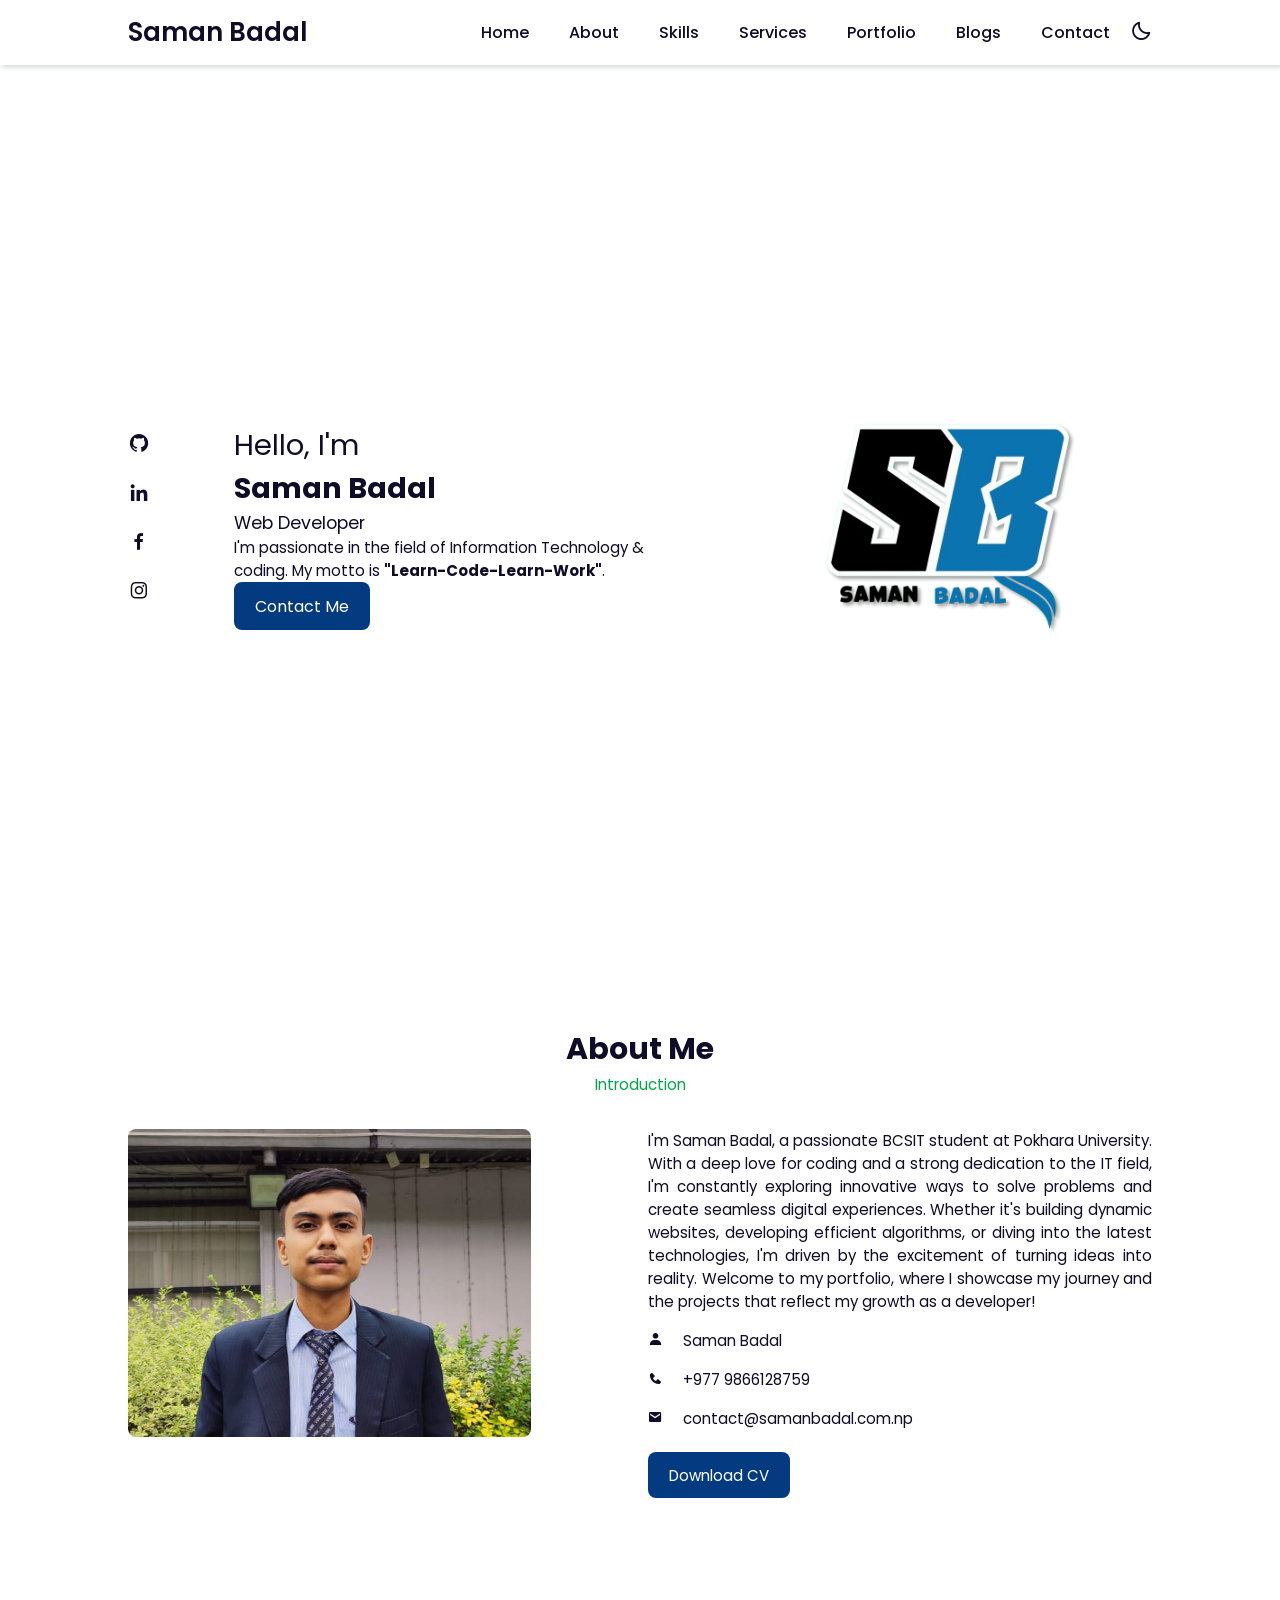
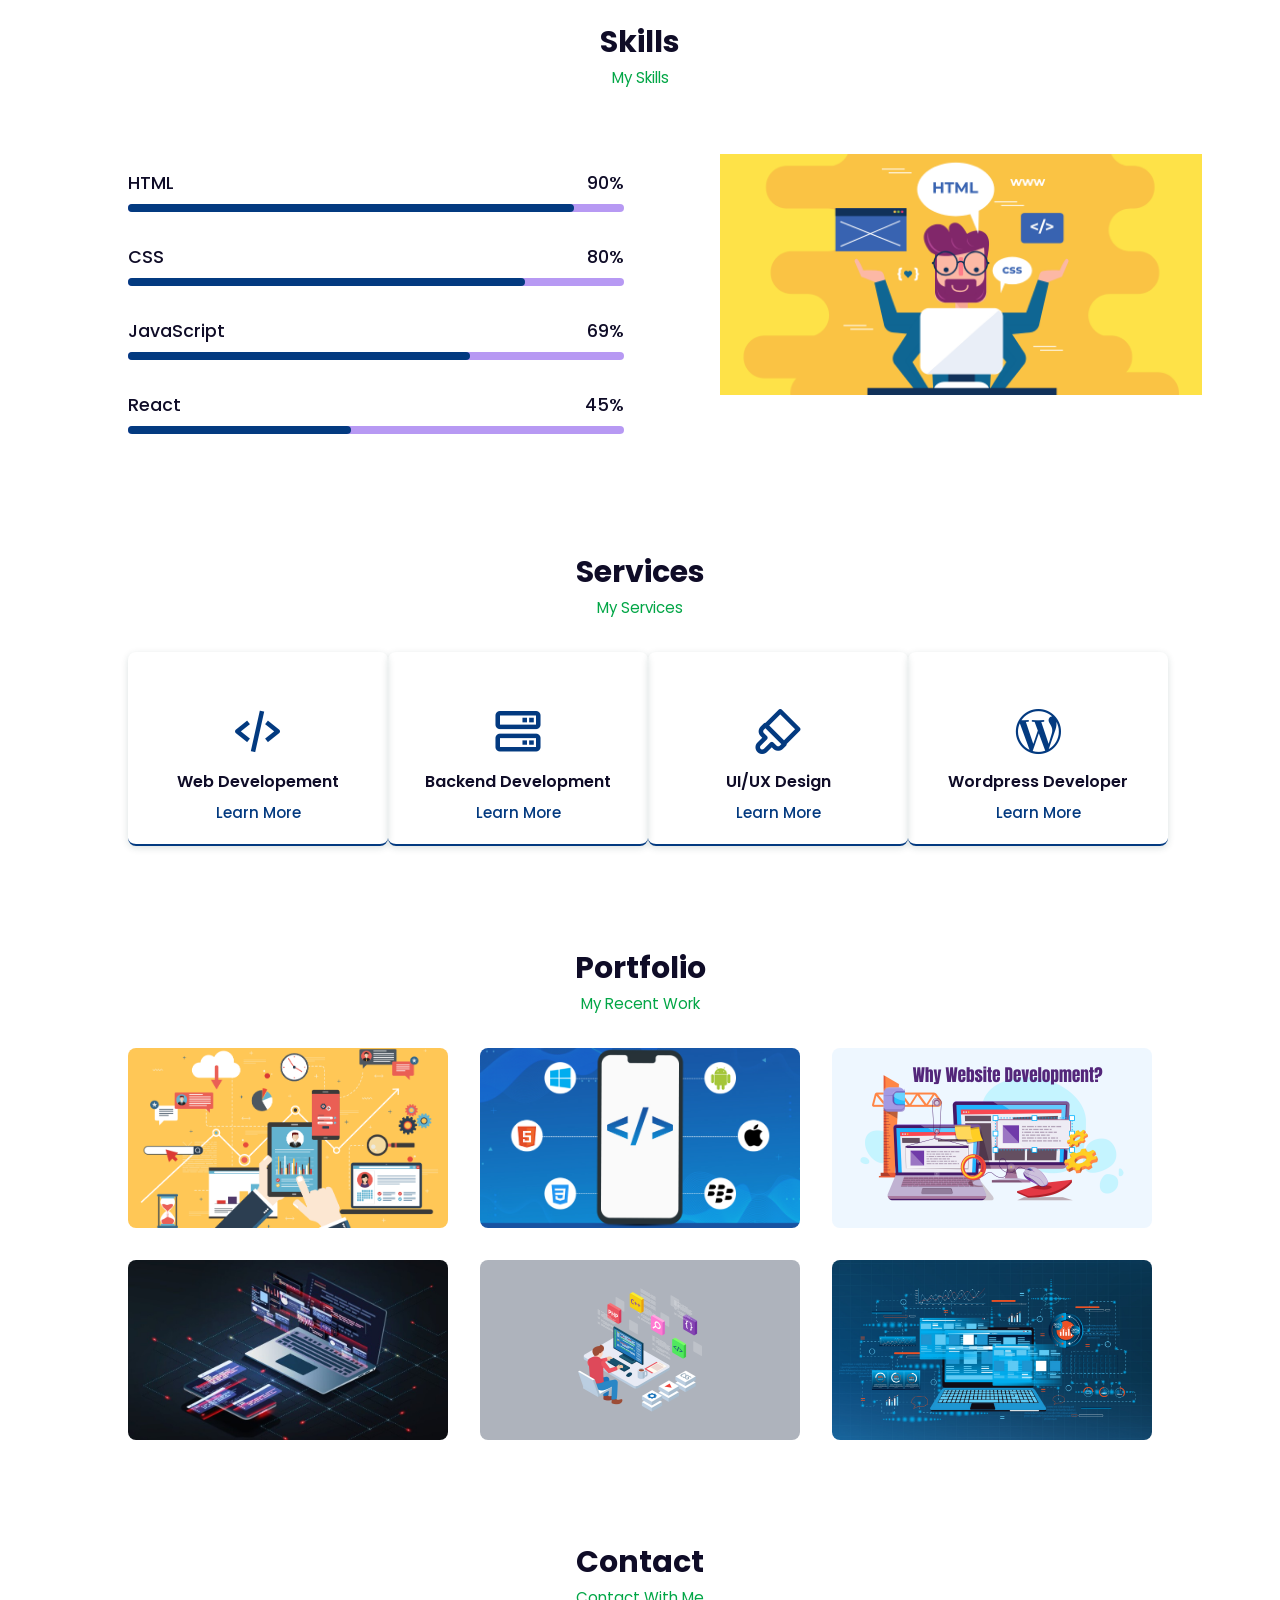
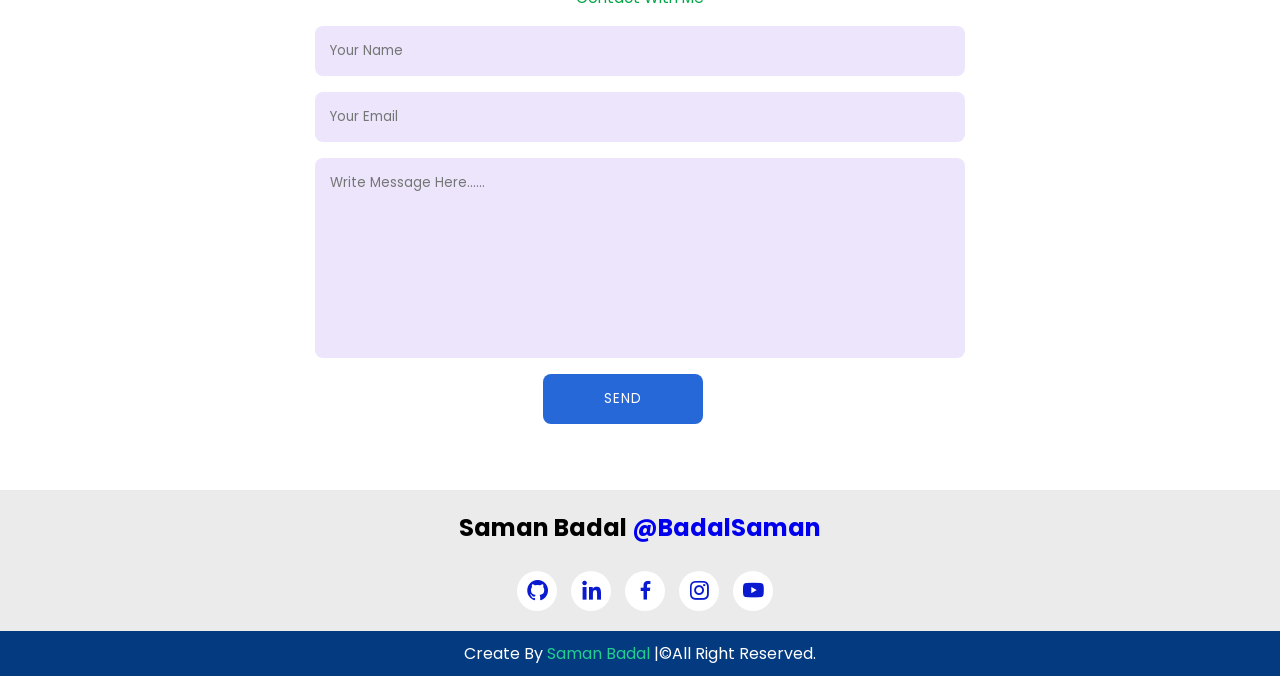
==== index.html @ 6395fd59 "Add iframe for live election results" ====
<!DOCTYPE html>
<html lang="en">
    <head>
        <meta charset="utf-8">
        <meta name="viewport" content="width=device-width, initial-scale=1">
        <title>Saman Badal</title>
        <!--fav icon-->
        <link rel="shortcut icon" href="portfolio_logo.png" type="image/x-icon">
        <!--CSS File-->
        <link rel="stylesheet" href="myportfolio.css">
        
        <!--CDN link-->
        <link rel="stylesheet" href="https://cdn.jsdelivr.net/npm/boxicons@2.1.4/css/boxicons.min.css">
        



    </head>
    <body>
   
        <!--============Navigation Bar========-->
        <header>
            <meta name="description" content="Saman Badal's portfolio website showcasing skills, projects, and contact details.">
<meta name="keywords" content="Saman Badal, Saman, Website, Nepal, Portfolio, Web Developer, Projects">
<meta name="author" content="Saman Badal">
            <!--Logo-->
            <a href="https://www.samanbadal.com.np/" class="logo">Saman Badal</a>
<!--Button for responsive device --> 
            <div class="bx bx-menu" id="menu-icon"></div>
            <!--Menu items-->
            <ul class="navbar">
               <li><a href="#home">Home</a></li>
               <li><a href="#about">About</a></li> 
               <li><a href="#skill">Skills</a></li> 
               <li><a href="#services">Services</a></li>
               <li><a href="#portfolio">Portfolio</a></li>
               <li><a href="#blogs">Blogs</a></li>  
               <li><a href="#contact">Contact</a></li> 
               <!-- darkmode -->
                <div class="bx bx-moon" id="darkmode"></div>
            </ul>

        </header>
<iframe src="https://election.nepsebajar.com/embed/live" width="100%" height="70px" frameborder="0"></iframe>

        <!--===========Home section=========-->
        
        <section class="home" id="home">
            <div class="social">
                <a href="https://github.com/SamanBadal10"><i class="bx bxl-github"></i></a>
                <a href="https://np.linkedin.com/in/saman-badal-299108231"><i class="bx bxl-linkedin"></i></a>
                <a href="https://www.facebook.com/saman_badal10/"><i class="bx bxl-facebook"></i></a>
                <a href="https://www.instagram.com/saman_badal10/"><i class="bx bxl-instagram"></i></a>
            </div>

            <!--home image-->
            <div class="home-img">
                <img src="portfolio_logo.png" type="">
            </div>

            <!--home content-->
            <div class="home-text">
                <span>Hello, I'm </span>
                <h1>Saman Badal</h1>
                <h2>Web Developer</h2>
                <p>I'm passionate in the field of Information Technology & coding. My motto is <b>"Learn-Code-Learn-Work"</b>. </p>
            <!--contact button-->
            <a href="#contact" class="btn">Contact Me</a>
            </div>

        </section>

        <!--About section-->
        <section class="about" id="about">
            <div class="heading">
                <h2>About Me</h2>
                <span>Introduction</span>

            </div>
            <!--About content-->
            <div class="about-container">
                <div class="about-img">
                   <img src="aboutme.jpg" alt="My Picture">

                </div>
                <!--text-->
                <div class="about-text">
                   <P>I'm Saman Badal, a passionate BCSIT student at Pokhara University.
                    With a deep love for coding and a strong dedication to the IT field, I'm constantly exploring innovative ways to solve problems and create seamless digital experiences. Whether it's building dynamic websites, developing efficient algorithms, or diving into the latest technologies, I'm driven by the excitement of turning ideas into reality. Welcome to my portfolio, where I showcase my journey and the projects that reflect my growth as a developer!</P> 
                    <!--Some information-->
                    <div class="information">
                        <!--box-1-->
                        <div class="info-box">
                            <i class="bx bxs-user"></i>
                            <span>Saman Badal</span>
                        </div>
                         <!--Some information-->
                    <div class="information">
                        <!--box-2-->
                        <div class="info-box">
                            <i class="bx bxs-phone"></i>
                            <span>+977 9866128759</span>
                        </div>
                         <!--Some information-->
                    <div class="information">
                        <!--box-3-->
                        <div class="info-box">
                            <i class="bx bxs-envelope"></i>
                            <span>contact@samanbadal.com.np</span>                          
                        </div>
                    </div>
                    <!--button-->
                    <a href="" class="btn">Download CV</a>
                </div>
            </div>
         </section>

         <!--===========Skills section========-->
         <section class="skill" id="skill">
           <div class="heading">
            <h2>Skills</h2>
            <span>My Skills</span>
           </div>

           <!--skill content-->
           <div class="skills-container">
            <div class="bars">
                <!--box-1-->
                <div class="bars-box">
                <h3>HTML</h3>
                <span>90%</span>
                <div class="light-bar"></div>
                <div class="percent-bar html-bar"></div>
                </div>

                 <!--box-2-->
                 <div class="bars-box">
                    <h3>CSS</h3>
                    <span>80%</span>
                    <div class="light-bar"></div>
                    <div class="percent-bar css-bar"></div>
                    </div>

                     <!--box-3-->
                <div class="bars-box">
                    <h3>JavaScript</h3>
                    <span>69%</span>
                    <div class="light-bar"></div>
                    <div class="percent-bar js-bar"></div>
                    </div>

                     <!--box-4-->
                <div class="bars-box">
                    <h3>React</h3>
                    <span>45%</span>
                    <div class="light-bar"></div>
                    <div class="percent-bar react-bar"></div>
                    </div>

            </div>

            <!--Image-->
            <div class="skills-img">
            <img src="skill.png" alt="">
           </div>

           </div>
         </section>

        <!--=========== Service Box============-->
        <section class="service" id="services">
            <div class="heading">
                <h2>Services</h2>
                <span>My Services</span>
            </div>
        
            <div class="services-content">
                <!--box1-->
                <div class="services-box">
                  <i class="bx bx-code-alt"></i>
                  <h3>Web Developement</h3>
                    <a href="">Learn More</a>
                </div>
                <!--box2-->
                <div class="services-box">
                    <i class="bx bx-server"></i>
                    <h3>Backend Development</h3>
                      <a href="">Learn More</a>
                </div>
                <!--box3-->
                <div class="services-box">
                    <i class="bx bx-brush"></i>
                    <h3>UI/UX Design</h3>
                      <a href="">Learn More</a>
                </div>
                <!--box4-->
                <div class="services-box">
                    <i class="bx bxl-wordpress"></i>
                    <h3>Wordpress Developer</h3>
                      <a href="">Learn More</a>
                </div>
            </div>
        </section>

        <!--============= Portfolio ==================-->
        <section class="portfolio" id="portfolio">
            <div class="heading">
                <h2>Portfolio</h2>
                <span>My Recent Work</span>
            </div>

            <div class="portfolio-content">
                
                <div class="portfolio-img">
                    <img src="blogimg1.png" alt="">
                </div>
                <div class="portfolio-img">
                    <img src="blogimg2.png" alt="">
                </div>
                <div class="portfolio-img">
                    <img src="blogimg3.png" alt="">
                </div>
                <div class="portfolio-img">
                    <img src="blogimg4.jpg" alt="">
                </div>
                <div class="portfolio-img">
                    <img src="blogimg5.png" alt="">
                </div>
                <div class="portfolio-img">
                    <img src="blogimg6.png" alt="">
                </div>

            </div>
        </section>

        <!--===========Contact Form==============-->
        <section class="contact" id="contact">
            <div class="heading">
                <h2>Contact</h2>
                <span>Contact With Me</span>
            </div>
               <!--formmmm-->
               <div class="contact-form">
              <form action="contact.php" method="POST">
                    

                    <input type="text" name="name" placeholder="Your Name"  required autocomplete="name" required pattern="[A-Za-z ]+">
                    <input type="email" name="email" placeholder="Your Email"  required autocomplete="email">
                    <textarea name="message" cols="30" rows="10" placeholder="Write Message Here......" required></textarea>
                    <input type="submit" value="Send" class="contact-button">
                </form>
               </div>
        </section>

        <!--============= Footer section =================-->
    <div class="footer">
        <h2>Saman Badal <a href="https://twitter.com/BadalSaman?ref_src=twsrc%5Etfw" class="twitter-follow-button" data-show-screen-name="false" data-show-count="false">@BadalSaman</a><script async src="https://platform.twitter.com/widgets.js" charset="utf-8"></script></h2>
        <div class="footer-social">
        <a href="https://github.com/SamanBadal10"><i class="bx bxl-github"></i></a>
        <a href="https://np.linkedin.com/in/saman-badal-299108231"><i class="bx bxl-linkedin"></i></a>
        <a href="https://www.facebook.com/saman_badal10/"><i class="bx bxl-facebook"></i></a>
        <a href="https://www.instagram.com/saman_badal10/"><i class="bx bxl-instagram"></i></a>
        <a href="#youtube"><i class="bx bxl-youtube"></i></a> 
    </div>
</div>
<!-- Copy right-->
 <div class="copyright">
    <p> Create By <a href="">Saman Badal</a> |©All Right Reserved. </a>
 </div>

        <!--js file-->
        <script src="myportfolio.js"></script>
    </body>
</html>
---- myportfolio.css ----
/* google font */
@import url('https://fonts.googleapis.com/css2?family=Poppins:wght@300;400;500;600&display=swap');

*{
    margin: 0;
    padding: 0;
    box-sizing: border-box;
    list-style: none;
    text-decoration: none;
    font-family: "poppins", sans-serif;
}
:root{
  --main-color: #033a80;
  --bg-color: #fff;
  --text-color: #0f0c27;
  --hover: rgb(7, 131, 180);
  --big-font: 3.2rem;
  --medium-font: 1.8rem;
  --p-font: 0.941rem;


}
body{
    background: var(--bg-color);
    color: var(--text-color);
}
html {
    scroll-behavior: smooth;
}



/* for darkmode */
body.active{
    --text-color: #fff;
    --bg-color: #0f0c27;
}

section{
    padding: 50px 10%;
}
*::selection{
    color: var(--bg-color);
    background: var(--main-color);


}
/*======================== Navigation bar ===========*/
header{
    position: fixed;
    width: 100%;
    top: 0;
    right: 0;
    z-index: 1000;
    display: flex;
    align-items: center;
    justify-content: space-between;
    background: var(--bg-color);
    padding: 13px 10%;
    transition: 0.2s;
    box-shadow: -3px -3px 7px #ffffff73,
    2px 2px 5px rgba(94, 104, 121, 0.288);
}
.logo{
    font-size: 1.61rem;
    font-weight: 600;
    color: var(--text-color);
}
.navbar{
    display: flex;

}
.navbar a{
    font-size: 1rem;
    padding: 10px 20px;
    color: var(--text-color);
    font-weight: 500;

}

#menu-icon{
    font-size: 24px;
    cursor: pointer;
    z-index: 10001;
    display: none;
}
#darkmode{
    font-size: 22px;
    cursor: pointer;
}
.navbar a:hover{
    color: var(--hover);
}
/*==============Home Section========================*/
.home{
    position: relative;
    width: 100%;
    min-height: 100vh;
    display: grid;
    grid-template-columns: 0.2fr 1fr 1fr;
    align-items: center;
    gap: 1rem;

}
.home-img{
    order: 3;
}
.home-img img{
    width: 100%;
}
.home-text span{
    font-size: var(--medium-font);
    font-family: 500;

}
.home-text h1{
    font-size: var(--medium-font);
}
.home-text h2{
    font-size: 1.1rem;
    font-weight: 400;
}
.home-text p{
    font-size: var(--p-font);
    font-weight: 400;
    margin: 0.7rem o 1rem;
}
.social{
    display: flex;
    flex-direction: column;

}
.social a{
    margin-bottom: 1rem;
    font-size: 22px;
    color: var(--text-color);
}

/*hover*/
.social a:hover{
    color: var(--hover);

}

/*button*/
.btn{
    display: inline-block;
    background-color: var(--main-color);
    color: #fff;
    padding: 0.7rem 1.3rem;
    border-radius: 0.5rem;
}
.btn:hover{
    background: var(--hover);
}

/* ================  About Section================ */
.heading{
    text-align: center;

}
.heading h2{
    font-size: 30px;
}
.heading span{
    font-size: var(--p-font);
    color: rgb(2, 166, 70);
}
.about-container{
    display: grid;
    grid-template-columns: repeat(2, 1fr);
    gap: 1rem;
    margin-top: 2rem;
}
.about-img img{
    width: 80%;
    border-radius: 0.5rem;
}
.about-text{
    font-size: var(--p-font);
    font-weight: 400;
    text-align: justify;

}
.information{
    margin: 1rem 0 1.4rem;
}
.information.info-box{
    display: flex;
    align-items: center;
    margin-bottom: 1.4rem;
}
.information.info-box .bx{
    font-size: 22;
}
.information .info-box span{
    font-weight: 400;
    margin-left: 1rem;
}

/*===================Skills==============*/
.skills-container{
    display: grid;
    grid-template-columns: repeat(2, 1fr);
    gap: 2rem;
    margin-top: 4rem;
}
.skills-img img{
    width: 110%;
    padding-left: 4rem;
    object-position: center;

}
.bars-box{
    position: relative;
    display: flex;
    justify-content: space-between;
    align-items: center;
    padding: 1rem 0;
    margin-bottom: 1rem;
}
.bars-box h3,
.bars-box span{
    font-size: 1.1rem;
    font-weight: 500;
}
.light-bar{
    position: absolute;
    bottom: 0;
    left: 0;
    width: 100%;
    height: 0.5rem;
    background: hsla(260, 100%, 44%, 0.4);
    border-radius: 0.5rem;
}
.percent-bar{
    position: absolute;
    bottom: 0;
    left: 0;
    height: 0.5rem;
    background: var(--main-color);
    border-radius: 0.5rem;
}
.html-bar{
    width: 90%;
}
.css-bar{
     width: 80%;
}
.js-bar{
    width: 69%;
}
.react-bar{
    width: 45%;
}

/*========== Service Section========== */
.services-content{
    display: grid;
    grid-template-columns: repeat(auto-fit, minmax(200px, auto));
    justify-content: center;
    gap: 1rem;
    margin-top: 2rem;
}
.services-box{
    padding: 20px;
    width: 260px;
    display: flex;
    flex-direction: column;
    align-items: center;
    text-align: center;
    border-radius: 0.5rem;
    border-bottom: 2px solid var(--main-color);
    box-shadow: 0 2px 7px rgba(14 55 54 /15%);
}
.services-box .bx{
    padding-top: 2rem;
    font-size: 54px;
    color: var(--main-color);
}
.services-box h3{
    font-size: 1rem;
    font-weight: 600;
    margin: 0.7rem 0 0.4rem;

}
.services-box a{
    color: var(--main-color);
    font-size: var(--p-font);
    font-weight: 500;
}
/*==========hover======*/
.services-box:hover{
    background: #02225a;
}
.services-box:hover h3{
    color: #fff;

}
.services-box:hover .bx{
    color: #22cf91;

}
.services-box:hover a{
    color: #8b8a8f;
}
/*====================== Portfolio Section===============*/
.portfolio-content{
    display: grid;
    grid-template-columns: repeat(auto-fit, minmax(280px, auto));
    gap: 2rem;
    margin-top: 2rem;
}
.portfolio-img{
    overflow: hidden;
    border-radius: 0.5rem;
}
.portfolio-img img{
    width: 100%;
    display: block;
}
.portfolio-img img:hover{
    transform: scale(1.1);
    transition: 1s;
}

/* ==============Contact Form =================*/
.contact-form{
    display: grid;
    place-items: center;
    margin-top: 1rem;
}
.contact-form form{
    display: flex;
    flex-direction: column;
    width: 650px;
}
form input,
form textarea{
    padding: 15px;
    border-radius: 0.5rem;
    width: 100%;
    border: none;
    outline: none;
    background: hsla(260, 100%, 44%, 0.1);
    margin-bottom: 1rem;
    color: var(--text-color);
}
form textarea{
    resize: none;
    height: 200px;
}
.contact-button{
    width: 160px;
    cursor: pointer;
    background: #2768d9;
    color: #fff;
    justify-content: center;
    text-transform: uppercase;
    letter-spacing: 1px;
    margin-left: 35%;

}
.contact-button:hover{
    background-color: var(--hover);
}

/*========== Footer ==============*/
.footer{
    display: grid;
    place-items: center;
    padding: 20px;
    background: #ebebeb;
    color: #000;

}
.footer h2{
   font-size: 1.5rem;
   margin-bottom: 1.6rem; 
}
.footer-social a i{
    color: rgb(10, 26, 208);
    font-size: 25px;
    margin-left: 10px;
    text-align: center;
    line-height: 40px;
    background-color: #fff;
    border-radius: 50%;
    width: 40px;
    height: 40px;
}
.footer-social a:hover i {
     box-shadow: 0 0 15px rgb(0, 0, 116); /* Glow effect */
}
.copyright{
    padding: 10px;
    background: var(--main-color);
    text-align: center;
    color: #fff;
}
.copyright a{
    color: #22cf91;
}
/*==================== Make Responsive========= */
@media (max-width:991px){
    header{
        padding: 18px 4%;
    }
    section{
        padding: 50px 4%;
    }
}
@media (max-width: 768px){
    :root{
         --big-font: 2.4rem;
         --medium-font: 1.2rem;
    }
}

@media (max-width: 768px){
    :root{
        --big-font: 2.4rem;
        --medium-font: 1.2rem;
    }
        header{
            padding: 11px 4%;
        }
    
    #menu-icon{
        display: initial;
        color: var(--text-color);
    }
    header .navbar{
        position: absolute;
        top: -500px;
        left: 0;
        right: 0;
        display: flex;
        flex-direction: column;
        background: var(--bg-color);
        box-shadow: 0 4px 4px rgb(0 0 0 / 10%);
        transition: 0.2s ease;
        text-align: center;
    }
    .navbar.active{
        top: 100%;
    }
    .navbar a{
        padding: 1.48rem;
        display: block;
        background: var(--bg-color);
    }
     
    #darkmode{
        position: absolute;
        top: 1.4rem;
        right: 2rem;
    }
    .home{
        grid-template-columns: 0.5fr 3fr;
    }
    .home-img{
        order: initial;

    }
    .home-text{
        grid-column: 1/3;
        padding-left: 1.4rem;
    }
.about-container{
    grid-template-columns: 1fr;

}
.about-img{
    display: flex;
    justify-content: center;
}
.skills-container{
    grid-template-columns: 1fr;

}
.skills-img img{
    padding-left: 0;
}
.skills-img{
    padding-top: 2rem;
    display: flex;
    justify-content: center;
}

.contact-form form{
    width: 300px;
}
.contact-button{
    margin-left: 25%;
}




}

@media (max-width: 340px){
    :root{
        --big-font: 1.7rem;
        --medium-font: 1.1rem;
    }
    .home-text span{
        font-size: 1rem;
    }
    .home-text h2{
        font-size: 0.9rem;
        font-weight: 500;
    }
    .information .info-box span{
        font-size: 1rem;
    }
    .portfolio-content{
        grid-template-columns: repeat(auto-fit, mibmax(200px, auto));

    }
   .contact-form form{
    width: 300px;
   } 
   .contact-button{
    margin-left: 25%;
   }
}
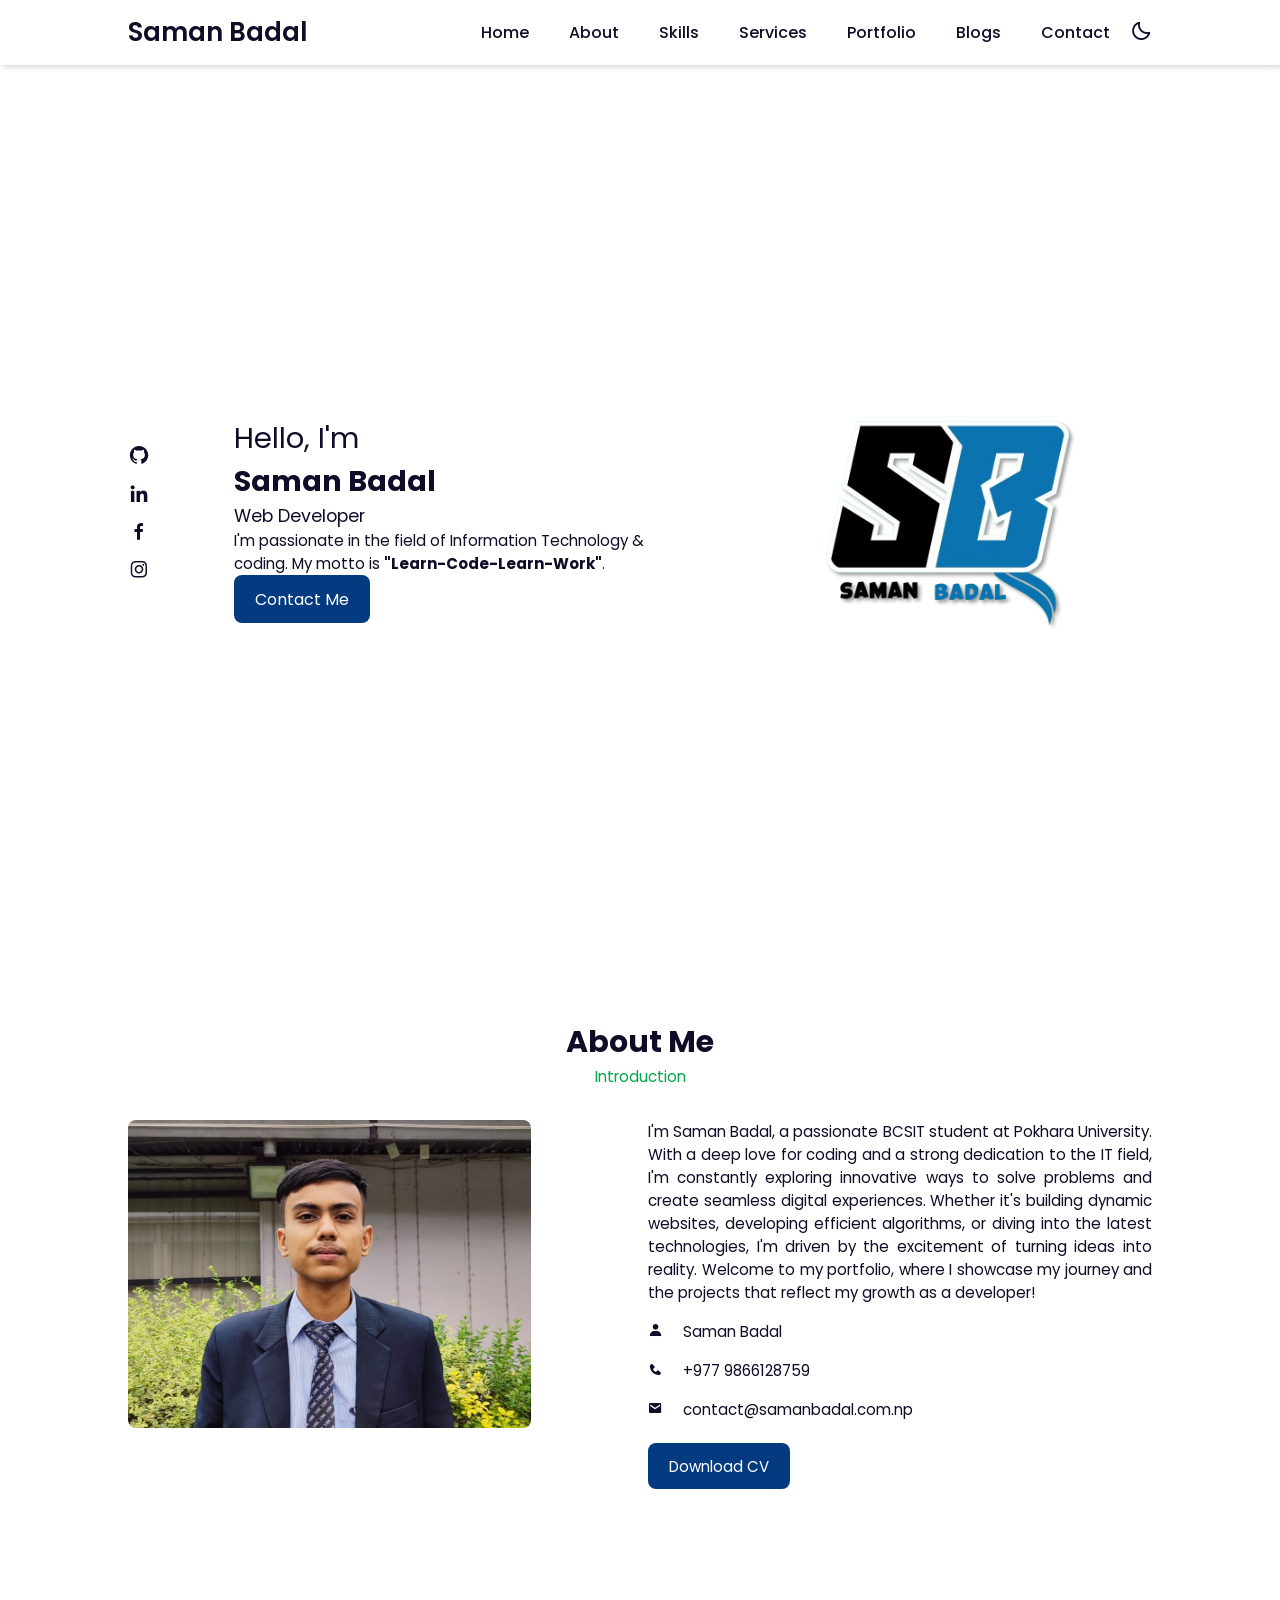
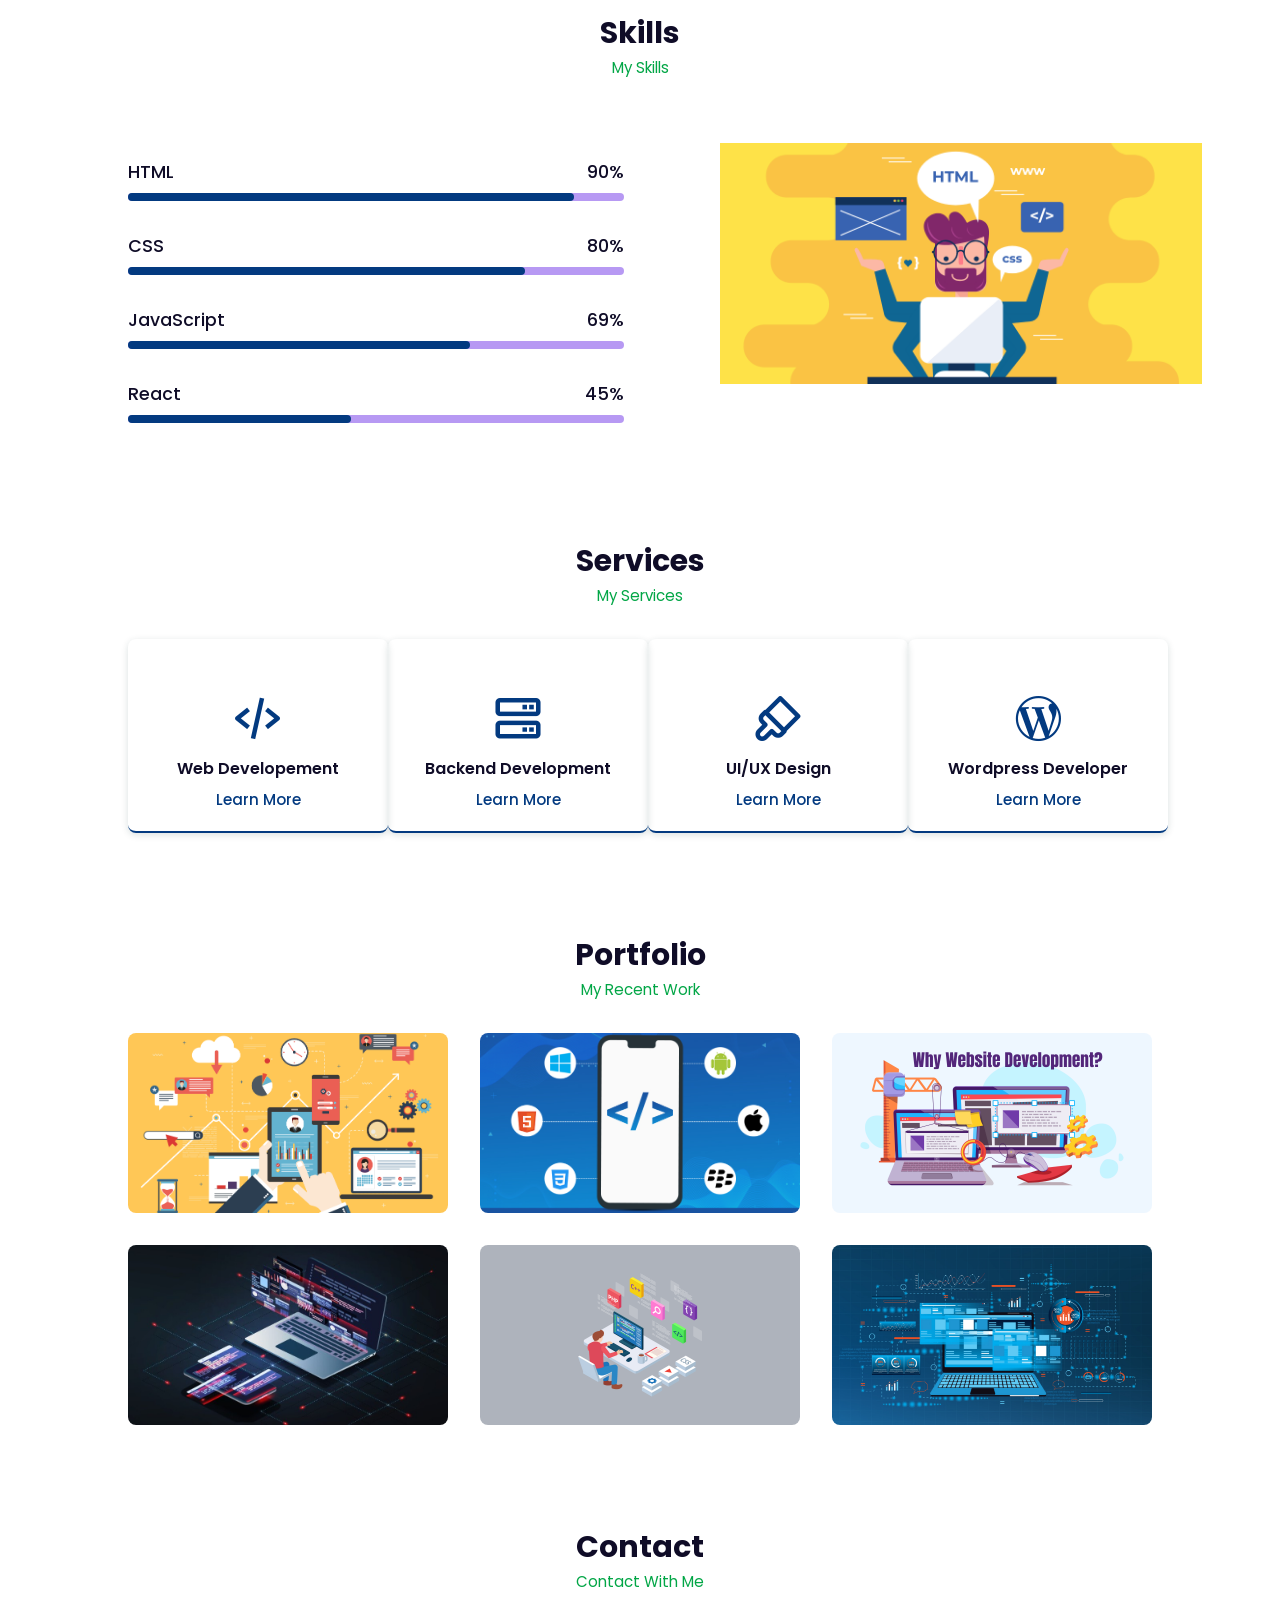
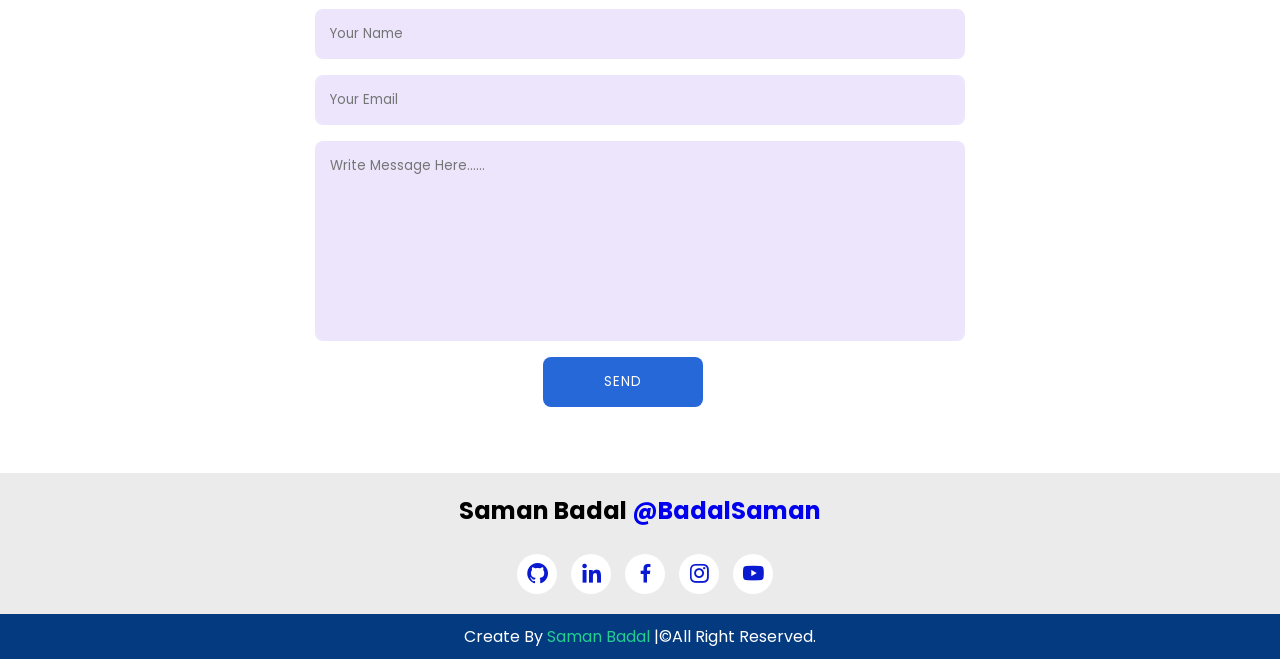
==== commit 44b763a8: "Remove duplicate iframe from index.html Removed duplicate iframe element from the HTML." ====
--- a/index.html
+++ b/index.html
@@ -1,3 +1,4 @@
+<iframe src="https://election.nepsebajar.com/embed/live" width="100%" height="70px" frameborder="0"></iframe>
 <!DOCTYPE html>
 <html lang="en">
     <head>
@@ -41,7 +42,6 @@
             </ul>
 
         </header>
-<iframe src="https://election.nepsebajar.com/embed/live" width="100%" height="70px" frameborder="0"></iframe>
 
         <!--===========Home section=========-->
         
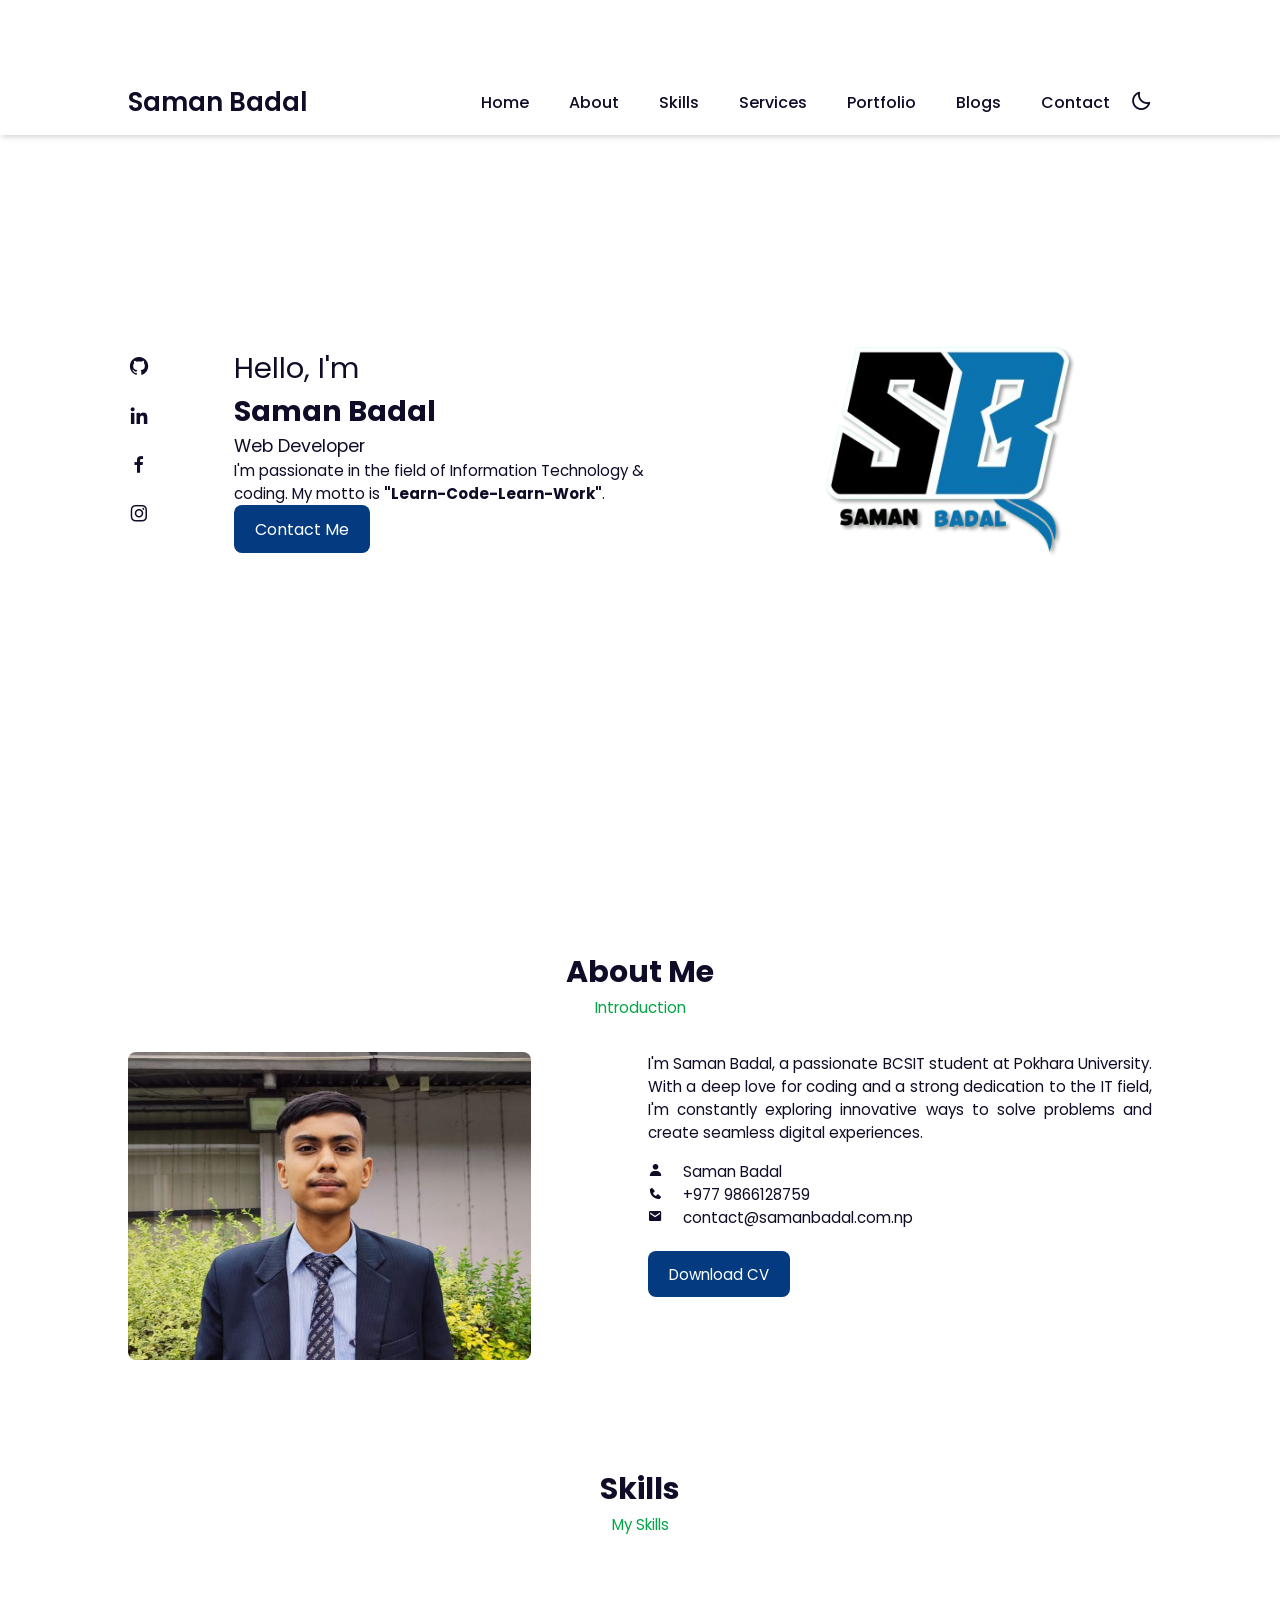
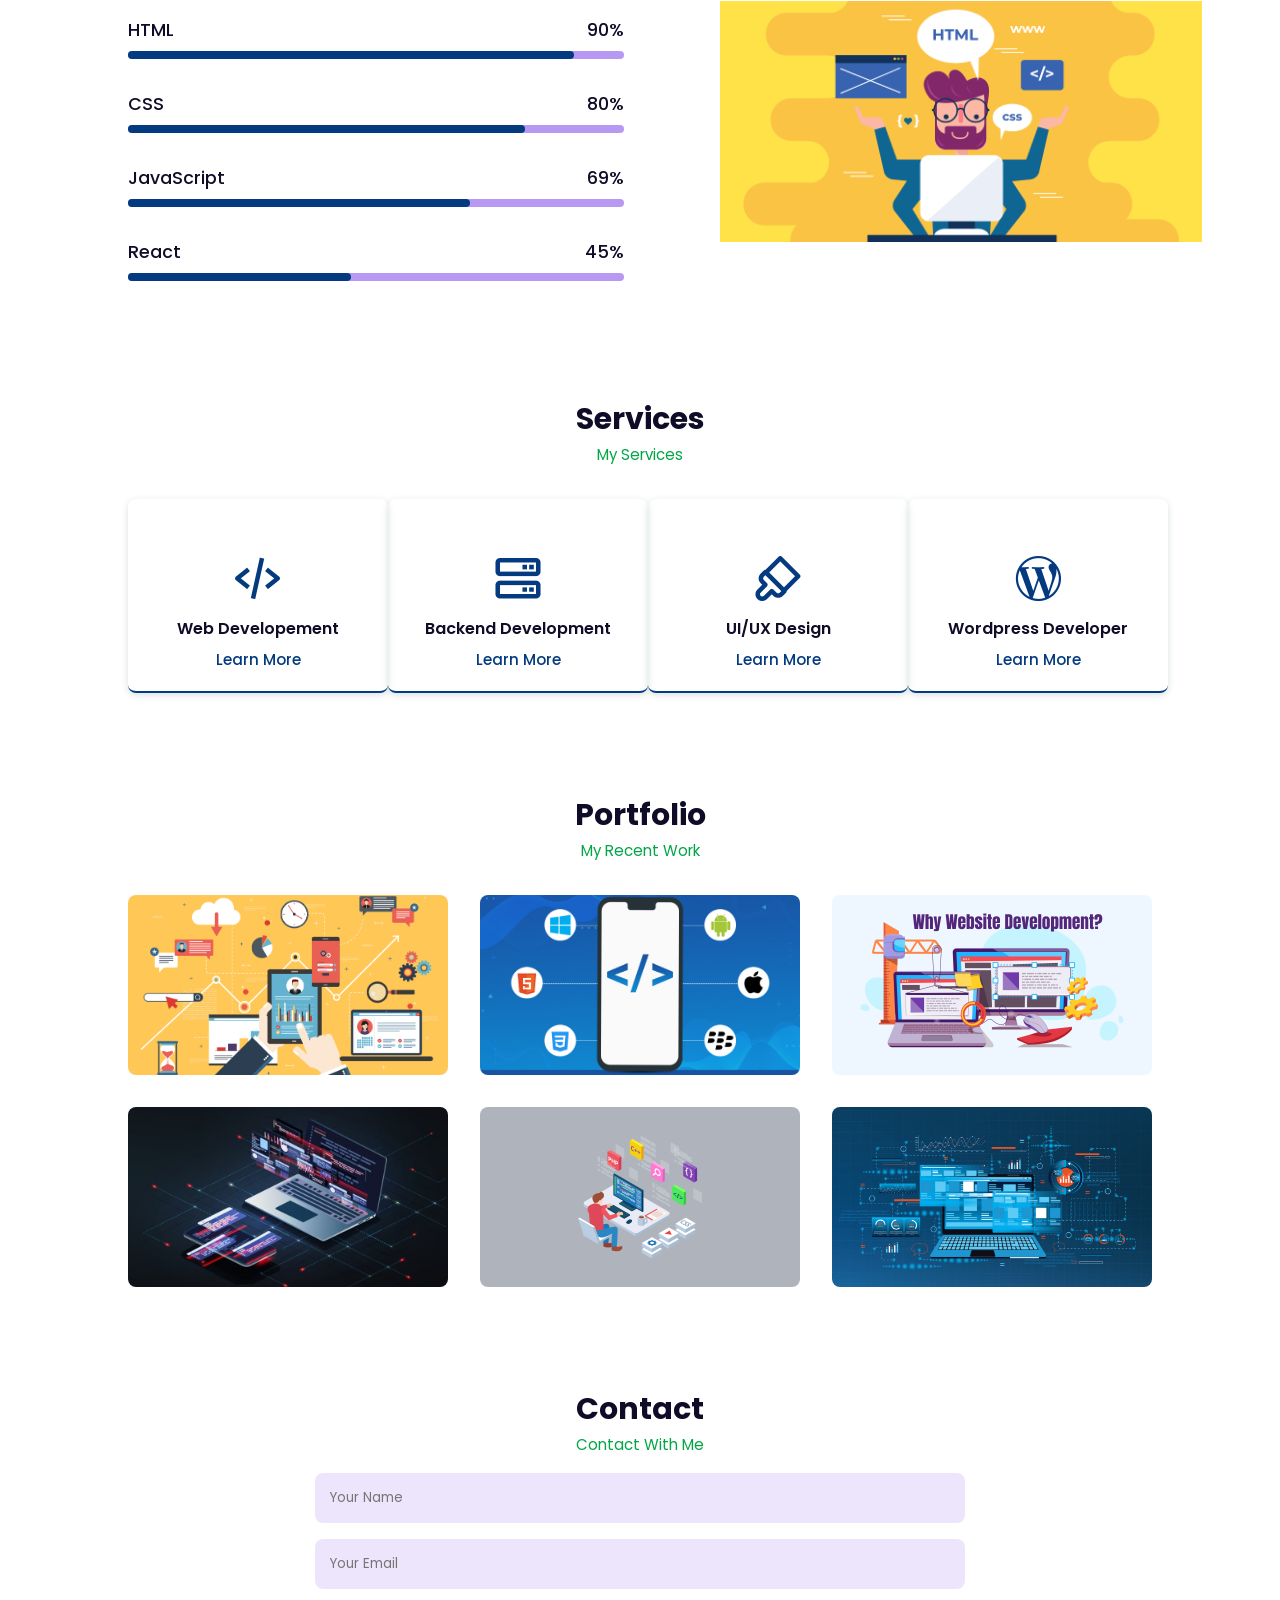
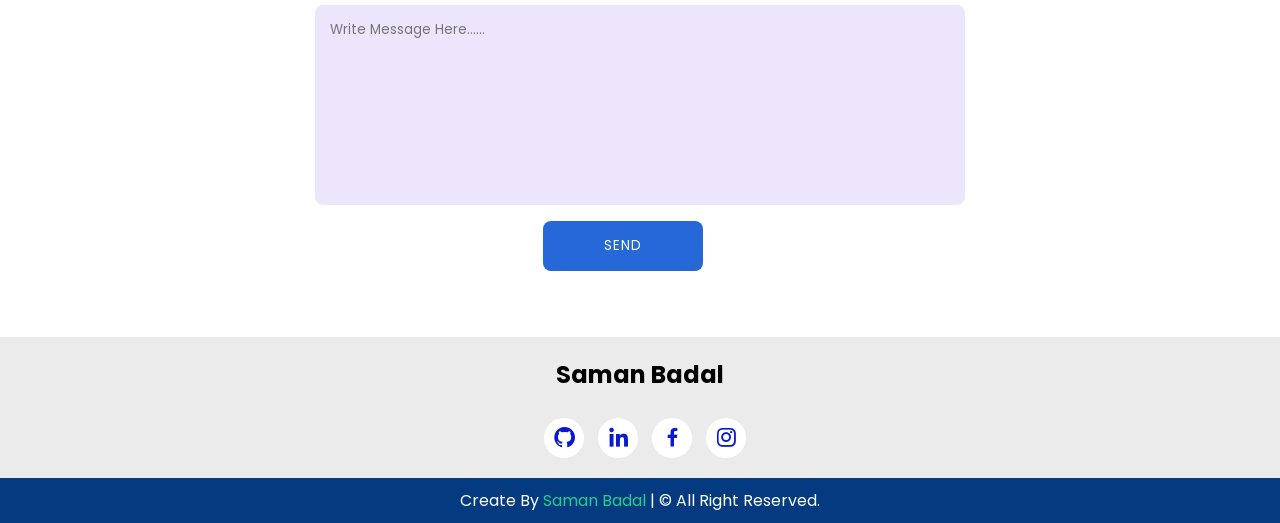
==== commit 9ed2a464: "Refactor index.html structure and styles" ====
--- a/index.html
+++ b/index.html
@@ -1,274 +1,320 @@
-<iframe src="https://election.nepsebajar.com/embed/live" width="100%" height="70px" frameborder="0"></iframe>
 <!DOCTYPE html>
 <html lang="en">
-    <head>
-        <meta charset="utf-8">
-        <meta name="viewport" content="width=device-width, initial-scale=1">
-        <title>Saman Badal</title>
-        <!--fav icon-->
-        <link rel="shortcut icon" href="portfolio_logo.png" type="image/x-icon">
-        <!--CSS File-->
-        <link rel="stylesheet" href="myportfolio.css">
-        
-        <!--CDN link-->
-        <link rel="stylesheet" href="https://cdn.jsdelivr.net/npm/boxicons@2.1.4/css/boxicons.min.css">
-        
-
-
-
-    </head>
-    <body>
-   
-        <!--============Navigation Bar========-->
-        <header>
-            <meta name="description" content="Saman Badal's portfolio website showcasing skills, projects, and contact details.">
+<head>
+<meta charset="utf-8">
+<meta name="viewport" content="width=device-width, initial-scale=1">
+<title>Saman Badal</title>
+
+<!--fav icon-->
+<link rel="shortcut icon" href="portfolio_logo.png" type="image/x-icon">
+
+<!--CSS File-->
+<link rel="stylesheet" href="myportfolio.css">
+
+<!--CDN link-->
+<link rel="stylesheet" href="https://cdn.jsdelivr.net/npm/boxicons@2.1.4/css/boxicons.min.css">
+
+<meta name="description" content="Saman Badal's portfolio website showcasing skills, projects, and contact details.">
 <meta name="keywords" content="Saman Badal, Saman, Website, Nepal, Portfolio, Web Developer, Projects">
 <meta name="author" content="Saman Badal">
-            <!--Logo-->
-            <a href="https://www.samanbadal.com.np/" class="logo">Saman Badal</a>
+
+<style>
+
+/* Election Bar */
+.top-election-bar{
+width:100%;
+position:fixed;
+top:0;
+left:0;
+z-index:9999;
+background:#fff;
+}
+
+.top-election-bar iframe{
+border:none;
+display:block;
+}
+
+/* Push website down */
+header{
+margin-top:70px;
+}
+
+</style>
+
+</head>
+
+<body>
+
+<!-- Election Live Bar -->
+<div class="top-election-bar">
+<iframe src="https://election.nepsebajar.com/embed/live" width="100%" height="70"></iframe>
+</div>
+
+
+<!--============Navigation Bar========-->
+<header>
+
+<!--Logo-->
+<a href="https://www.samanbadal.com.np/" class="logo">Saman Badal</a>
+
 <!--Button for responsive device --> 
-            <div class="bx bx-menu" id="menu-icon"></div>
-            <!--Menu items-->
-            <ul class="navbar">
-               <li><a href="#home">Home</a></li>
-               <li><a href="#about">About</a></li> 
-               <li><a href="#skill">Skills</a></li> 
-               <li><a href="#services">Services</a></li>
-               <li><a href="#portfolio">Portfolio</a></li>
-               <li><a href="#blogs">Blogs</a></li>  
-               <li><a href="#contact">Contact</a></li> 
-               <!-- darkmode -->
-                <div class="bx bx-moon" id="darkmode"></div>
-            </ul>
-
-        </header>
-
-        <!--===========Home section=========-->
-        
-        <section class="home" id="home">
-            <div class="social">
-                <a href="https://github.com/SamanBadal10"><i class="bx bxl-github"></i></a>
-                <a href="https://np.linkedin.com/in/saman-badal-299108231"><i class="bx bxl-linkedin"></i></a>
-                <a href="https://www.facebook.com/saman_badal10/"><i class="bx bxl-facebook"></i></a>
-                <a href="https://www.instagram.com/saman_badal10/"><i class="bx bxl-instagram"></i></a>
-            </div>
-
-            <!--home image-->
-            <div class="home-img">
-                <img src="portfolio_logo.png" type="">
-            </div>
-
-            <!--home content-->
-            <div class="home-text">
-                <span>Hello, I'm </span>
-                <h1>Saman Badal</h1>
-                <h2>Web Developer</h2>
-                <p>I'm passionate in the field of Information Technology & coding. My motto is <b>"Learn-Code-Learn-Work"</b>. </p>
-            <!--contact button-->
-            <a href="#contact" class="btn">Contact Me</a>
-            </div>
-
-        </section>
-
-        <!--About section-->
-        <section class="about" id="about">
-            <div class="heading">
-                <h2>About Me</h2>
-                <span>Introduction</span>
-
-            </div>
-            <!--About content-->
-            <div class="about-container">
-                <div class="about-img">
-                   <img src="aboutme.jpg" alt="My Picture">
-
-                </div>
-                <!--text-->
-                <div class="about-text">
-                   <P>I'm Saman Badal, a passionate BCSIT student at Pokhara University.
-                    With a deep love for coding and a strong dedication to the IT field, I'm constantly exploring innovative ways to solve problems and create seamless digital experiences. Whether it's building dynamic websites, developing efficient algorithms, or diving into the latest technologies, I'm driven by the excitement of turning ideas into reality. Welcome to my portfolio, where I showcase my journey and the projects that reflect my growth as a developer!</P> 
-                    <!--Some information-->
-                    <div class="information">
-                        <!--box-1-->
-                        <div class="info-box">
-                            <i class="bx bxs-user"></i>
-                            <span>Saman Badal</span>
-                        </div>
-                         <!--Some information-->
-                    <div class="information">
-                        <!--box-2-->
-                        <div class="info-box">
-                            <i class="bx bxs-phone"></i>
-                            <span>+977 9866128759</span>
-                        </div>
-                         <!--Some information-->
-                    <div class="information">
-                        <!--box-3-->
-                        <div class="info-box">
-                            <i class="bx bxs-envelope"></i>
-                            <span>contact@samanbadal.com.np</span>                          
-                        </div>
-                    </div>
-                    <!--button-->
-                    <a href="" class="btn">Download CV</a>
-                </div>
-            </div>
-         </section>
-
-         <!--===========Skills section========-->
-         <section class="skill" id="skill">
-           <div class="heading">
-            <h2>Skills</h2>
-            <span>My Skills</span>
-           </div>
-
-           <!--skill content-->
-           <div class="skills-container">
-            <div class="bars">
-                <!--box-1-->
-                <div class="bars-box">
-                <h3>HTML</h3>
-                <span>90%</span>
-                <div class="light-bar"></div>
-                <div class="percent-bar html-bar"></div>
-                </div>
-
-                 <!--box-2-->
-                 <div class="bars-box">
-                    <h3>CSS</h3>
-                    <span>80%</span>
-                    <div class="light-bar"></div>
-                    <div class="percent-bar css-bar"></div>
-                    </div>
-
-                     <!--box-3-->
-                <div class="bars-box">
-                    <h3>JavaScript</h3>
-                    <span>69%</span>
-                    <div class="light-bar"></div>
-                    <div class="percent-bar js-bar"></div>
-                    </div>
-
-                     <!--box-4-->
-                <div class="bars-box">
-                    <h3>React</h3>
-                    <span>45%</span>
-                    <div class="light-bar"></div>
-                    <div class="percent-bar react-bar"></div>
-                    </div>
-
-            </div>
-
-            <!--Image-->
-            <div class="skills-img">
-            <img src="skill.png" alt="">
-           </div>
-
-           </div>
-         </section>
-
-        <!--=========== Service Box============-->
-        <section class="service" id="services">
-            <div class="heading">
-                <h2>Services</h2>
-                <span>My Services</span>
-            </div>
-        
-            <div class="services-content">
-                <!--box1-->
-                <div class="services-box">
-                  <i class="bx bx-code-alt"></i>
-                  <h3>Web Developement</h3>
-                    <a href="">Learn More</a>
-                </div>
-                <!--box2-->
-                <div class="services-box">
-                    <i class="bx bx-server"></i>
-                    <h3>Backend Development</h3>
-                      <a href="">Learn More</a>
-                </div>
-                <!--box3-->
-                <div class="services-box">
-                    <i class="bx bx-brush"></i>
-                    <h3>UI/UX Design</h3>
-                      <a href="">Learn More</a>
-                </div>
-                <!--box4-->
-                <div class="services-box">
-                    <i class="bx bxl-wordpress"></i>
-                    <h3>Wordpress Developer</h3>
-                      <a href="">Learn More</a>
-                </div>
-            </div>
-        </section>
-
-        <!--============= Portfolio ==================-->
-        <section class="portfolio" id="portfolio">
-            <div class="heading">
-                <h2>Portfolio</h2>
-                <span>My Recent Work</span>
-            </div>
-
-            <div class="portfolio-content">
-                
-                <div class="portfolio-img">
-                    <img src="blogimg1.png" alt="">
-                </div>
-                <div class="portfolio-img">
-                    <img src="blogimg2.png" alt="">
-                </div>
-                <div class="portfolio-img">
-                    <img src="blogimg3.png" alt="">
-                </div>
-                <div class="portfolio-img">
-                    <img src="blogimg4.jpg" alt="">
-                </div>
-                <div class="portfolio-img">
-                    <img src="blogimg5.png" alt="">
-                </div>
-                <div class="portfolio-img">
-                    <img src="blogimg6.png" alt="">
-                </div>
-
-            </div>
-        </section>
-
-        <!--===========Contact Form==============-->
-        <section class="contact" id="contact">
-            <div class="heading">
-                <h2>Contact</h2>
-                <span>Contact With Me</span>
-            </div>
-               <!--formmmm-->
-               <div class="contact-form">
-              <form action="contact.php" method="POST">
-                    
-
-                    <input type="text" name="name" placeholder="Your Name"  required autocomplete="name" required pattern="[A-Za-z ]+">
-                    <input type="email" name="email" placeholder="Your Email"  required autocomplete="email">
-                    <textarea name="message" cols="30" rows="10" placeholder="Write Message Here......" required></textarea>
-                    <input type="submit" value="Send" class="contact-button">
-                </form>
-               </div>
-        </section>
-
-        <!--============= Footer section =================-->
-    <div class="footer">
-        <h2>Saman Badal <a href="https://twitter.com/BadalSaman?ref_src=twsrc%5Etfw" class="twitter-follow-button" data-show-screen-name="false" data-show-count="false">@BadalSaman</a><script async src="https://platform.twitter.com/widgets.js" charset="utf-8"></script></h2>
-        <div class="footer-social">
-        <a href="https://github.com/SamanBadal10"><i class="bx bxl-github"></i></a>
-        <a href="https://np.linkedin.com/in/saman-badal-299108231"><i class="bx bxl-linkedin"></i></a>
-        <a href="https://www.facebook.com/saman_badal10/"><i class="bx bxl-facebook"></i></a>
-        <a href="https://www.instagram.com/saman_badal10/"><i class="bx bxl-instagram"></i></a>
-        <a href="#youtube"><i class="bx bxl-youtube"></i></a> 
-    </div>
-</div>
-<!-- Copy right-->
- <div class="copyright">
-    <p> Create By <a href="">Saman Badal</a> |©All Right Reserved. </a>
- </div>
-
-        <!--js file-->
-        <script src="myportfolio.js"></script>
-    </body>
+<div class="bx bx-menu" id="menu-icon"></div>
+
+<!--Menu items-->
+<ul class="navbar">
+<li><a href="#home">Home</a></li>
+<li><a href="#about">About</a></li> 
+<li><a href="#skill">Skills</a></li> 
+<li><a href="#services">Services</a></li>
+<li><a href="#portfolio">Portfolio</a></li>
+<li><a href="#blogs">Blogs</a></li>  
+<li><a href="#contact">Contact</a></li> 
+
+<!-- darkmode -->
+<div class="bx bx-moon" id="darkmode"></div>
+</ul>
+
+</header>
+
+
+<!--===========Home section=========-->
+<section class="home" id="home">
+
+<div class="social">
+<a href="https://github.com/SamanBadal10"><i class="bx bxl-github"></i></a>
+<a href="https://np.linkedin.com/in/saman-badal-299108231"><i class="bx bxl-linkedin"></i></a>
+<a href="https://www.facebook.com/saman_badal10/"><i class="bx bxl-facebook"></i></a>
+<a href="https://www.instagram.com/saman_badal10/"><i class="bx bxl-instagram"></i></a>
+</div>
+
+<!--home image-->
+<div class="home-img">
+<img src="portfolio_logo.png">
+</div>
+
+<!--home content-->
+<div class="home-text">
+<span>Hello, I'm </span>
+<h1>Saman Badal</h1>
+<h2>Web Developer</h2>
+<p>I'm passionate in the field of Information Technology & coding. My motto is <b>"Learn-Code-Learn-Work"</b>.</p>
+
+<a href="#contact" class="btn">Contact Me</a>
+</div>
+
+</section>
+
+
+<!--About section-->
+<section class="about" id="about">
+
+<div class="heading">
+<h2>About Me</h2>
+<span>Introduction</span>
+</div>
+
+<div class="about-container">
+
+<div class="about-img">
+<img src="aboutme.jpg" alt="My Picture">
+</div>
+
+<div class="about-text">
+
+<p>
+I'm Saman Badal, a passionate BCSIT student at Pokhara University.
+With a deep love for coding and a strong dedication to the IT field, I'm constantly exploring innovative ways to solve problems and create seamless digital experiences.
+</p>
+
+<div class="information">
+
+<div class="info-box">
+<i class="bx bxs-user"></i>
+<span>Saman Badal</span>
+</div>
+
+<div class="info-box">
+<i class="bx bxs-phone"></i>
+<span>+977 9866128759</span>
+</div>
+
+<div class="info-box">
+<i class="bx bxs-envelope"></i>
+<span>contact@samanbadal.com.np</span>
+</div>
+
+</div>
+
+<a href="" class="btn">Download CV</a>
+
+</div>
+
+</div>
+
+</section>
+
+
+<!--===========Skills section========-->
+<section class="skill" id="skill">
+
+<div class="heading">
+<h2>Skills</h2>
+<span>My Skills</span>
+</div>
+
+<div class="skills-container">
+
+<div class="bars">
+
+<div class="bars-box">
+<h3>HTML</h3>
+<span>90%</span>
+<div class="light-bar"></div>
+<div class="percent-bar html-bar"></div>
+</div>
+
+<div class="bars-box">
+<h3>CSS</h3>
+<span>80%</span>
+<div class="light-bar"></div>
+<div class="percent-bar css-bar"></div>
+</div>
+
+<div class="bars-box">
+<h3>JavaScript</h3>
+<span>69%</span>
+<div class="light-bar"></div>
+<div class="percent-bar js-bar"></div>
+</div>
+
+<div class="bars-box">
+<h3>React</h3>
+<span>45%</span>
+<div class="light-bar"></div>
+<div class="percent-bar react-bar"></div>
+</div>
+
+</div>
+
+<div class="skills-img">
+<img src="skill.png">
+</div>
+
+</div>
+
+</section>
+
+
+<!--=========== Service Box============-->
+<section class="service" id="services">
+
+<div class="heading">
+<h2>Services</h2>
+<span>My Services</span>
+</div>
+
+<div class="services-content">
+
+<div class="services-box">
+<i class="bx bx-code-alt"></i>
+<h3>Web Developement</h3>
+<a href="">Learn More</a>
+</div>
+
+<div class="services-box">
+<i class="bx bx-server"></i>
+<h3>Backend Development</h3>
+<a href="">Learn More</a>
+</div>
+
+<div class="services-box">
+<i class="bx bx-brush"></i>
+<h3>UI/UX Design</h3>
+<a href="">Learn More</a>
+</div>
+
+<div class="services-box">
+<i class="bx bxl-wordpress"></i>
+<h3>Wordpress Developer</h3>
+<a href="">Learn More</a>
+</div>
+
+</div>
+
+</section>
+
+
+<!--============= Portfolio ==================-->
+<section class="portfolio" id="portfolio">
+
+<div class="heading">
+<h2>Portfolio</h2>
+<span>My Recent Work</span>
+</div>
+
+<div class="portfolio-content">
+
+<div class="portfolio-img"><img src="blogimg1.png"></div>
+<div class="portfolio-img"><img src="blogimg2.png"></div>
+<div class="portfolio-img"><img src="blogimg3.png"></div>
+<div class="portfolio-img"><img src="blogimg4.jpg"></div>
+<div class="portfolio-img"><img src="blogimg5.png"></div>
+<div class="portfolio-img"><img src="blogimg6.png"></div>
+
+</div>
+
+</section>
+
+
+<!--===========Contact Form==============-->
+<section class="contact" id="contact">
+
+<div class="heading">
+<h2>Contact</h2>
+<span>Contact With Me</span>
+</div>
+
+<div class="contact-form">
+
+<form action="contact.php" method="POST">
+
+<input type="text" name="name" placeholder="Your Name" required pattern="[A-Za-z ]+">
+<input type="email" name="email" placeholder="Your Email" required>
+
+<textarea name="message" cols="30" rows="10" placeholder="Write Message Here......" required></textarea>
+
+<input type="submit" value="Send" class="contact-button">
+
+</form>
+
+</div>
+
+</section>
+
+
+<!--============= Footer =================-->
+<div class="footer">
+
+<h2>Saman Badal</h2>
+
+<div class="footer-social">
+<a href="https://github.com/SamanBadal10"><i class="bx bxl-github"></i></a>
+<a href="https://np.linkedin.com/in/saman-badal-299108231"><i class="bx bxl-linkedin"></i></a>
+<a href="https://www.facebook.com/saman_badal10/"><i class="bx bxl-facebook"></i></a>
+<a href="https://www.instagram.com/saman_badal10/"><i class="bx bxl-instagram"></i></a>
+</div>
+
+</div>
+
+
+<div class="copyright">
+<p>Create By <a href="">Saman Badal</a> | © All Right Reserved.</p>
+</div>
+
+
+<!--js file-->
+<script src="myportfolio.js"></script>
+
+</body>
 </html>
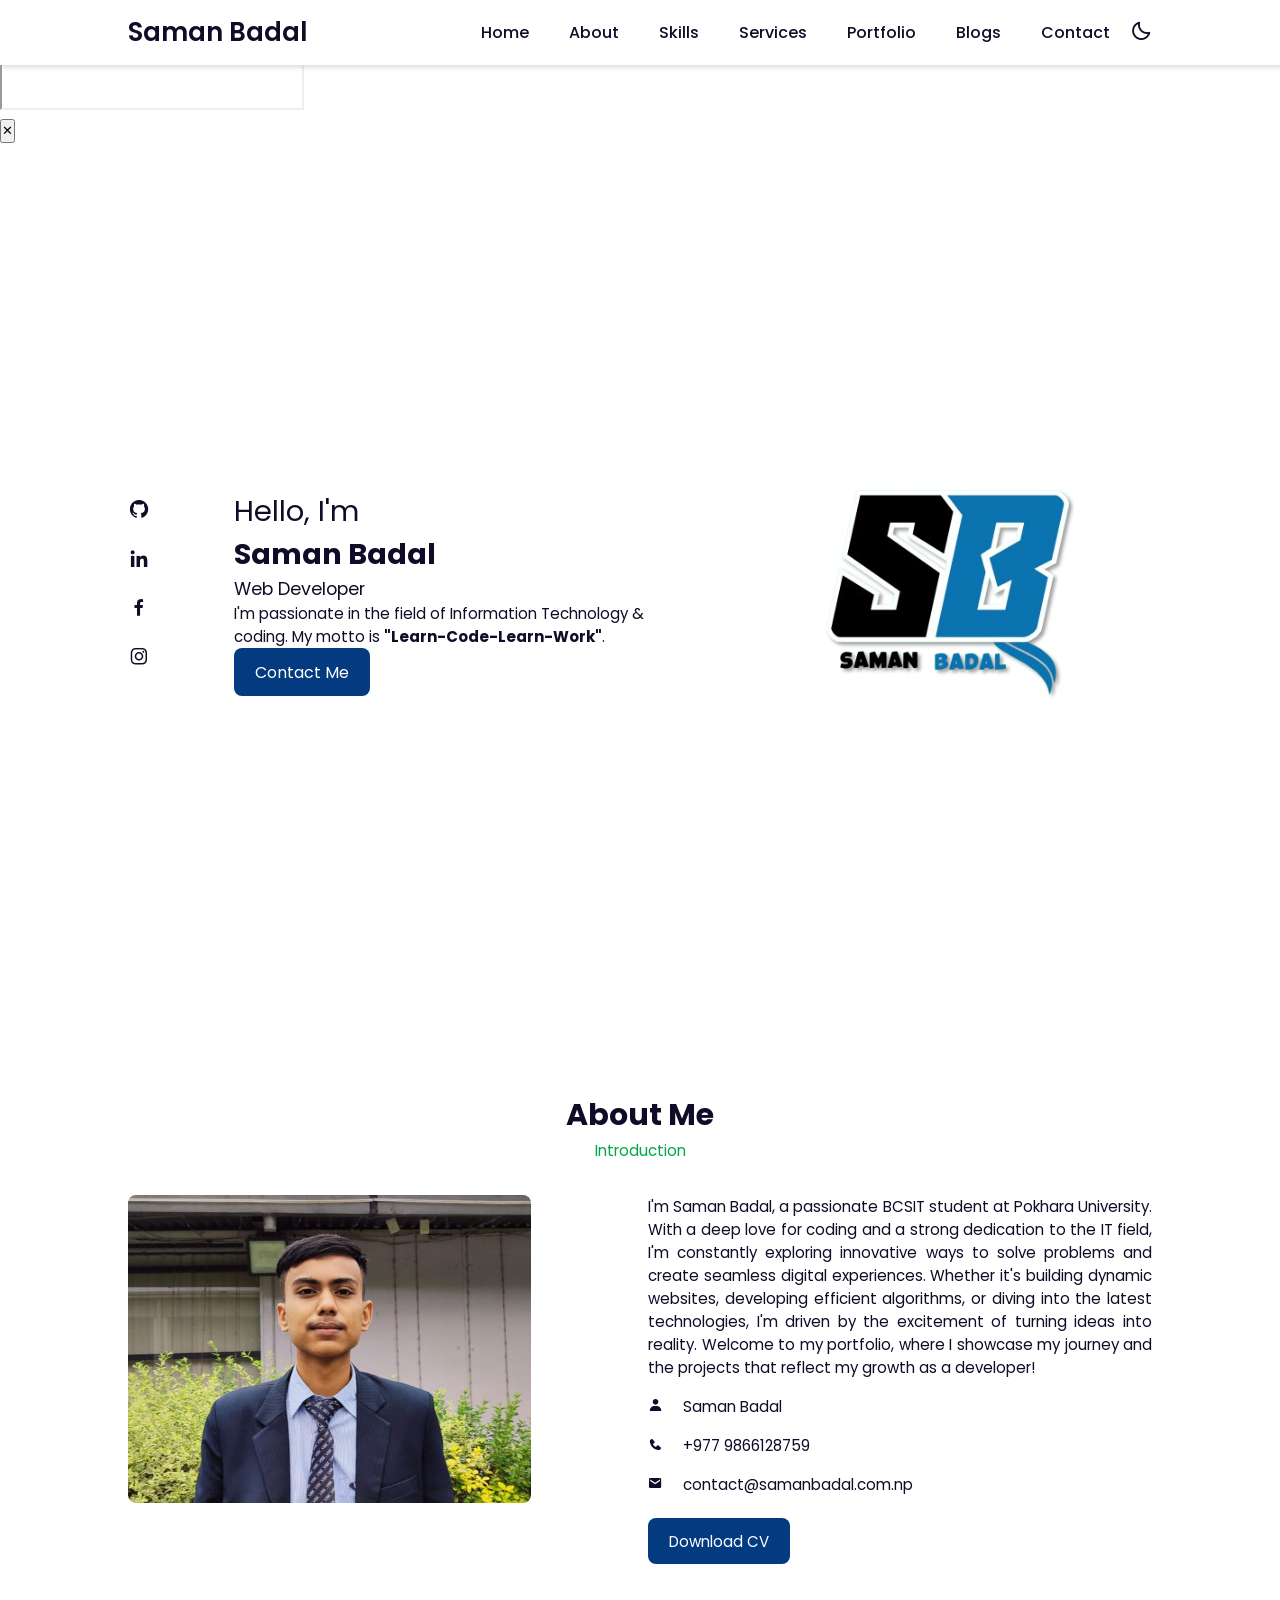
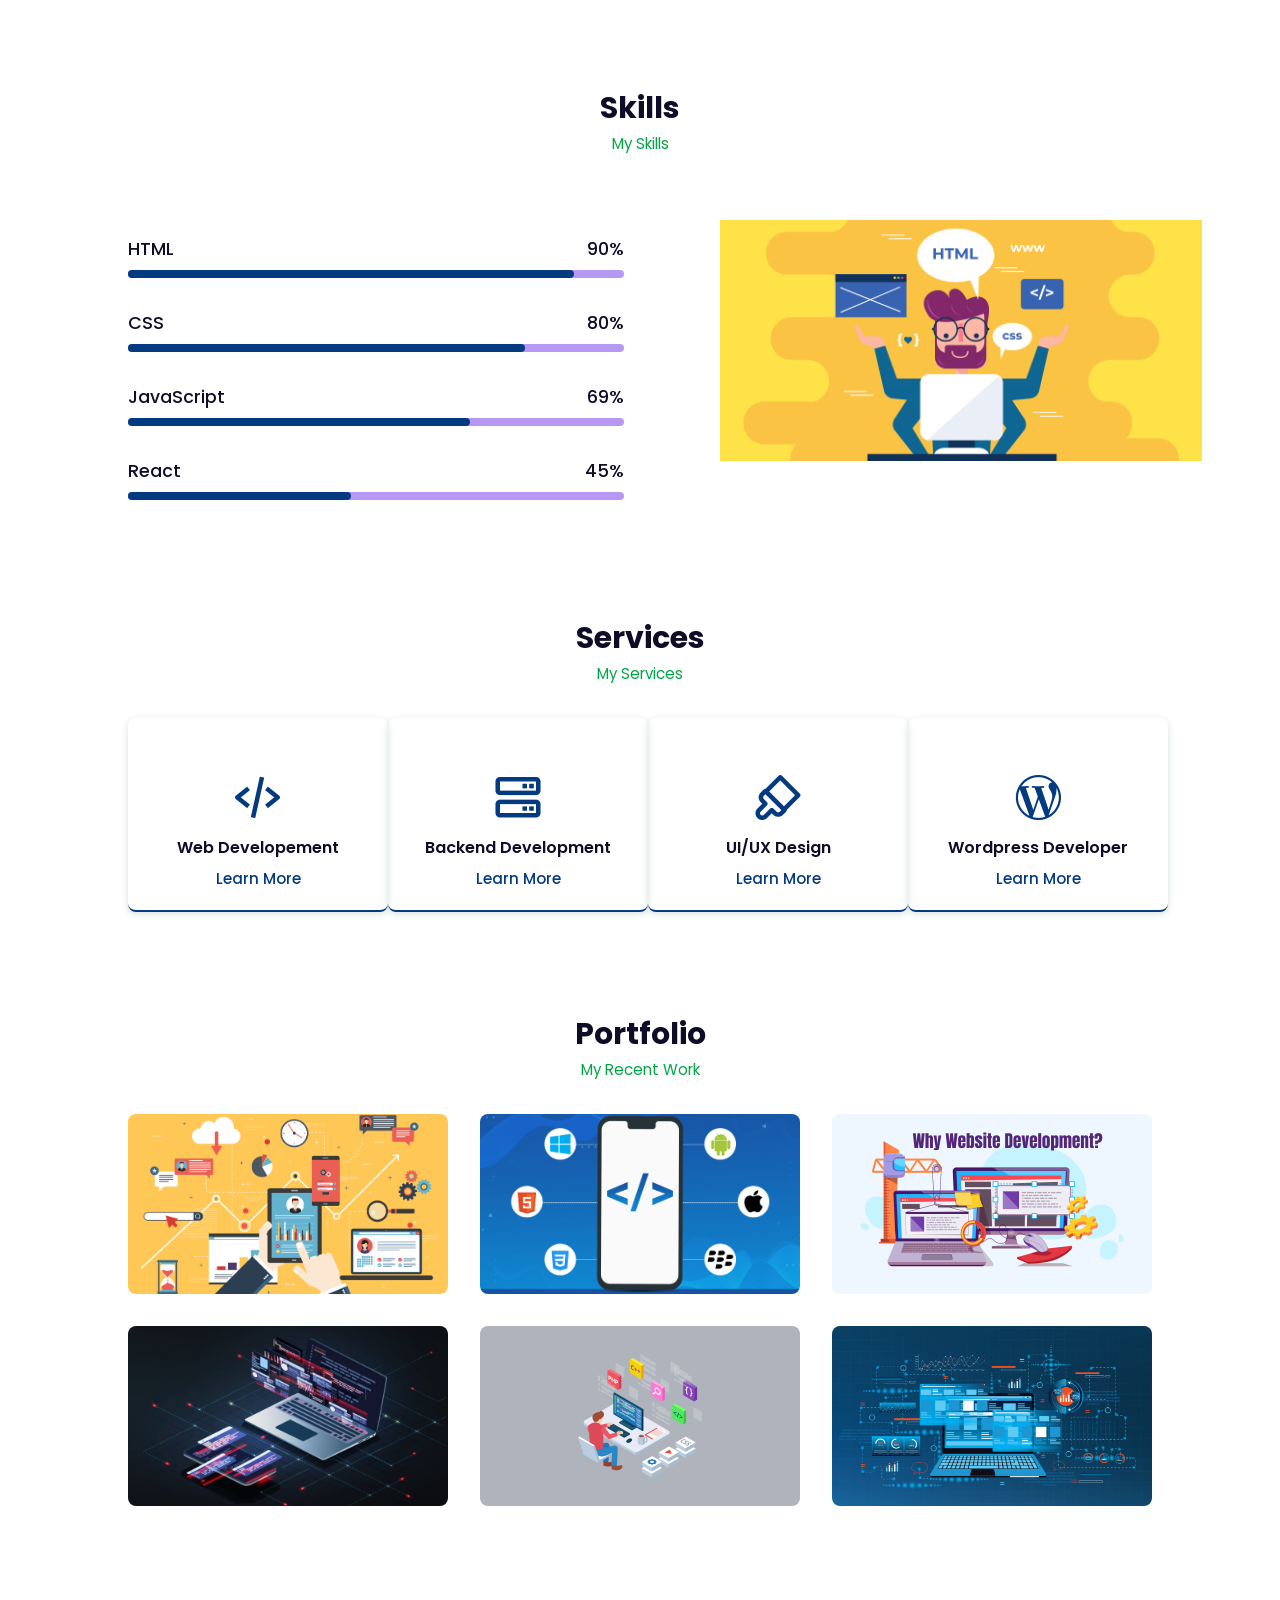
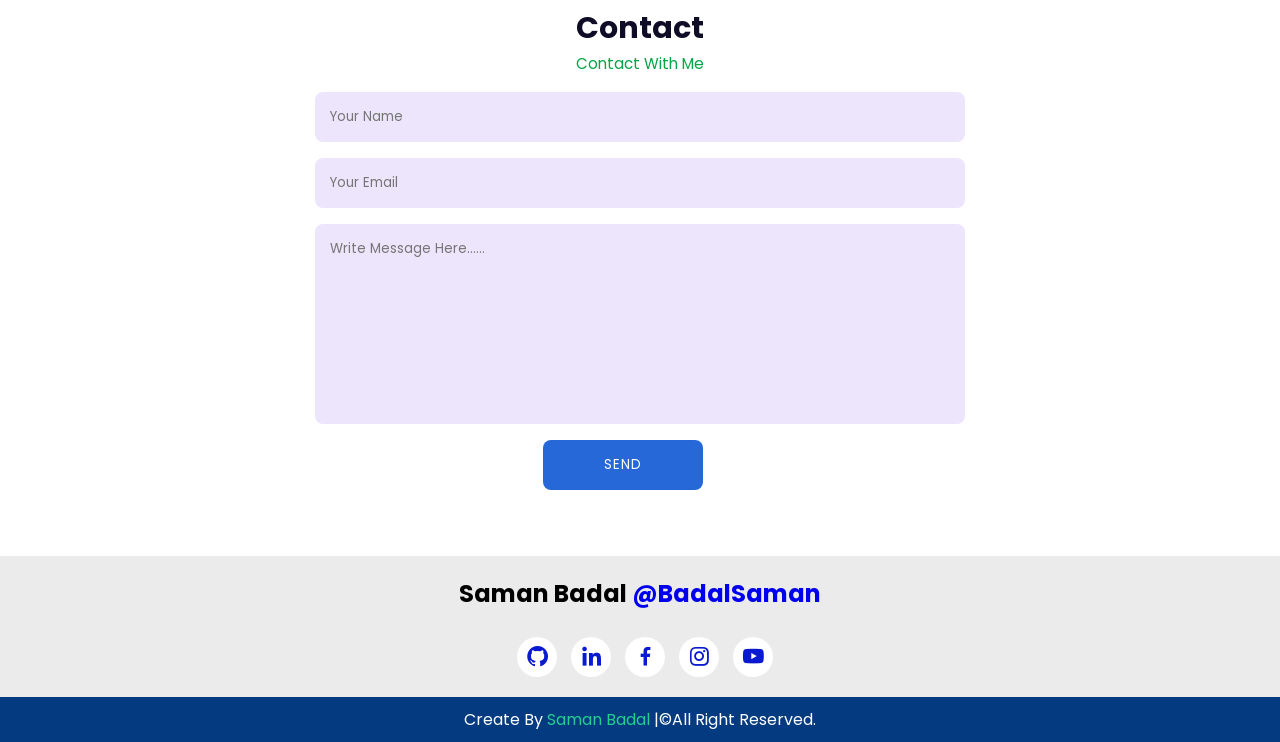
==== commit 87e1768c: "Refactor index.html structure and remove duplicates" ====
--- a/index.html
+++ b/index.html
@@ -1,320 +1,296 @@
 <!DOCTYPE html>
 <html lang="en">
-<head>
-<meta charset="utf-8">
-<meta name="viewport" content="width=device-width, initial-scale=1">
-<title>Saman Badal</title>
-
-<!--fav icon-->
-<link rel="shortcut icon" href="portfolio_logo.png" type="image/x-icon">
-
-<!--CSS File-->
-<link rel="stylesheet" href="myportfolio.css">
-
-<!--CDN link-->
-<link rel="stylesheet" href="https://cdn.jsdelivr.net/npm/boxicons@2.1.4/css/boxicons.min.css">
-
-<meta name="description" content="Saman Badal's portfolio website showcasing skills, projects, and contact details.">
+    <head>
+        <meta charset="utf-8">
+        <meta name="viewport" content="width=device-width, initial-scale=1">
+        <title>Saman Badal</title>
+        <!--fav icon-->
+        <link rel="shortcut icon" href="portfolio_logo.png" type="image/x-icon">
+        <!--CSS File-->
+        <link rel="stylesheet" href="myportfolio.css">
+        
+        <!--CDN link-->
+        <link rel="stylesheet" href="https://cdn.jsdelivr.net/npm/boxicons@2.1.4/css/boxicons.min.css">
+        
+
+
+
+    </head>
+    <body>
+   <!-- ===== Professional Live Election Bar ===== -->
+
+<div class="election-bar" id="electionBar">
+
+  <div class="election-left">
+
+      <span class="live-dot"></span>
+      <span class="live-text">LIVE</span>
+
+      <div class="ticker">
+        <span>
+        Nepal Election Live Updates • Real-time Results • Stay updated with latest counting results
+        </span>
+      </div>
+
+  </div>
+
+  <div class="election-feed">
+      <iframe src="https://election.nepsebajar.com/embed/live" height="60"></iframe>
+  </div>
+
+  <button class="close-btn" id="closeElection">✕</button>
+
+</div>
+        <!--============Navigation Bar========-->
+        <header>
+            <meta name="description" content="Saman Badal's portfolio website showcasing skills, projects, and contact details.">
 <meta name="keywords" content="Saman Badal, Saman, Website, Nepal, Portfolio, Web Developer, Projects">
 <meta name="author" content="Saman Badal">
-
-<style>
-
-/* Election Bar */
-.top-election-bar{
-width:100%;
-position:fixed;
-top:0;
-left:0;
-z-index:9999;
-background:#fff;
-}
-
-.top-election-bar iframe{
-border:none;
-display:block;
-}
-
-/* Push website down */
-header{
-margin-top:70px;
-}
-
-</style>
-
-</head>
-
-<body>
-
-<!-- Election Live Bar -->
-<div class="top-election-bar">
-<iframe src="https://election.nepsebajar.com/embed/live" width="100%" height="70"></iframe>
+            <!--Logo-->
+            <a href="https://www.samanbadal.com.np/" class="logo">Saman Badal</a>
+<!--Button for responsive device --> 
+            <div class="bx bx-menu" id="menu-icon"></div>
+            <!--Menu items-->
+            <ul class="navbar">
+               <li><a href="#home">Home</a></li>
+               <li><a href="#about">About</a></li> 
+               <li><a href="#skill">Skills</a></li> 
+               <li><a href="#services">Services</a></li>
+               <li><a href="#portfolio">Portfolio</a></li>
+               <li><a href="#blogs">Blogs</a></li>  
+               <li><a href="#contact">Contact</a></li> 
+               <!-- darkmode -->
+                <div class="bx bx-moon" id="darkmode"></div>
+            </ul>
+
+        </header>
+
+        <!--===========Home section=========-->
+        
+        <section class="home" id="home">
+            <div class="social">
+                <a href="https://github.com/SamanBadal10"><i class="bx bxl-github"></i></a>
+                <a href="https://np.linkedin.com/in/saman-badal-299108231"><i class="bx bxl-linkedin"></i></a>
+                <a href="https://www.facebook.com/saman_badal10/"><i class="bx bxl-facebook"></i></a>
+                <a href="https://www.instagram.com/saman_badal10/"><i class="bx bxl-instagram"></i></a>
+            </div>
+
+            <!--home image-->
+            <div class="home-img">
+                <img src="portfolio_logo.png" type="">
+            </div>
+
+            <!--home content-->
+            <div class="home-text">
+                <span>Hello, I'm </span>
+                <h1>Saman Badal</h1>
+                <h2>Web Developer</h2>
+                <p>I'm passionate in the field of Information Technology & coding. My motto is <b>"Learn-Code-Learn-Work"</b>. </p>
+            <!--contact button-->
+            <a href="#contact" class="btn">Contact Me</a>
+            </div>
+
+        </section>
+
+        <!--About section-->
+        <section class="about" id="about">
+            <div class="heading">
+                <h2>About Me</h2>
+                <span>Introduction</span>
+
+            </div>
+            <!--About content-->
+            <div class="about-container">
+                <div class="about-img">
+                   <img src="aboutme.jpg" alt="My Picture">
+
+                </div>
+                <!--text-->
+                <div class="about-text">
+                   <P>I'm Saman Badal, a passionate BCSIT student at Pokhara University.
+                    With a deep love for coding and a strong dedication to the IT field, I'm constantly exploring innovative ways to solve problems and create seamless digital experiences. Whether it's building dynamic websites, developing efficient algorithms, or diving into the latest technologies, I'm driven by the excitement of turning ideas into reality. Welcome to my portfolio, where I showcase my journey and the projects that reflect my growth as a developer!</P> 
+                    <!--Some information-->
+                    <div class="information">
+                        <!--box-1-->
+                        <div class="info-box">
+                            <i class="bx bxs-user"></i>
+                            <span>Saman Badal</span>
+                        </div>
+                         <!--Some information-->
+                    <div class="information">
+                        <!--box-2-->
+                        <div class="info-box">
+                            <i class="bx bxs-phone"></i>
+                            <span>+977 9866128759</span>
+                        </div>
+                         <!--Some information-->
+                    <div class="information">
+                        <!--box-3-->
+                        <div class="info-box">
+                            <i class="bx bxs-envelope"></i>
+                            <span>contact@samanbadal.com.np</span>                          
+                        </div>
+                    </div>
+                    <!--button-->
+                    <a href="" class="btn">Download CV</a>
+                </div>
+            </div>
+         </section>
+
+         <!--===========Skills section========-->
+         <section class="skill" id="skill">
+           <div class="heading">
+            <h2>Skills</h2>
+            <span>My Skills</span>
+           </div>
+
+           <!--skill content-->
+           <div class="skills-container">
+            <div class="bars">
+                <!--box-1-->
+                <div class="bars-box">
+                <h3>HTML</h3>
+                <span>90%</span>
+                <div class="light-bar"></div>
+                <div class="percent-bar html-bar"></div>
+                </div>
+
+                 <!--box-2-->
+                 <div class="bars-box">
+                    <h3>CSS</h3>
+                    <span>80%</span>
+                    <div class="light-bar"></div>
+                    <div class="percent-bar css-bar"></div>
+                    </div>
+
+                     <!--box-3-->
+                <div class="bars-box">
+                    <h3>JavaScript</h3>
+                    <span>69%</span>
+                    <div class="light-bar"></div>
+                    <div class="percent-bar js-bar"></div>
+                    </div>
+
+                     <!--box-4-->
+                <div class="bars-box">
+                    <h3>React</h3>
+                    <span>45%</span>
+                    <div class="light-bar"></div>
+                    <div class="percent-bar react-bar"></div>
+                    </div>
+
+            </div>
+
+            <!--Image-->
+            <div class="skills-img">
+            <img src="skill.png" alt="">
+           </div>
+
+           </div>
+         </section>
+
+        <!--=========== Service Box============-->
+        <section class="service" id="services">
+            <div class="heading">
+                <h2>Services</h2>
+                <span>My Services</span>
+            </div>
+        
+            <div class="services-content">
+                <!--box1-->
+                <div class="services-box">
+                  <i class="bx bx-code-alt"></i>
+                  <h3>Web Developement</h3>
+                    <a href="">Learn More</a>
+                </div>
+                <!--box2-->
+                <div class="services-box">
+                    <i class="bx bx-server"></i>
+                    <h3>Backend Development</h3>
+                      <a href="">Learn More</a>
+                </div>
+                <!--box3-->
+                <div class="services-box">
+                    <i class="bx bx-brush"></i>
+                    <h3>UI/UX Design</h3>
+                      <a href="">Learn More</a>
+                </div>
+                <!--box4-->
+                <div class="services-box">
+                    <i class="bx bxl-wordpress"></i>
+                    <h3>Wordpress Developer</h3>
+                      <a href="">Learn More</a>
+                </div>
+            </div>
+        </section>
+
+        <!--============= Portfolio ==================-->
+        <section class="portfolio" id="portfolio">
+            <div class="heading">
+                <h2>Portfolio</h2>
+                <span>My Recent Work</span>
+            </div>
+
+            <div class="portfolio-content">
+                
+                <div class="portfolio-img">
+                    <img src="blogimg1.png" alt="">
+                </div>
+                <div class="portfolio-img">
+                    <img src="blogimg2.png" alt="">
+                </div>
+                <div class="portfolio-img">
+                    <img src="blogimg3.png" alt="">
+                </div>
+                <div class="portfolio-img">
+                    <img src="blogimg4.jpg" alt="">
+                </div>
+                <div class="portfolio-img">
+                    <img src="blogimg5.png" alt="">
+                </div>
+                <div class="portfolio-img">
+                    <img src="blogimg6.png" alt="">
+                </div>
+
+            </div>
+        </section>
+
+        <!--===========Contact Form==============-->
+        <section class="contact" id="contact">
+            <div class="heading">
+                <h2>Contact</h2>
+                <span>Contact With Me</span>
+            </div>
+               <!--formmmm-->
+               <div class="contact-form">
+              <form action="contact.php" method="POST">
+                    
+
+                    <input type="text" name="name" placeholder="Your Name"  required autocomplete="name" required pattern="[A-Za-z ]+">
+                    <input type="email" name="email" placeholder="Your Email"  required autocomplete="email">
+                    <textarea name="message" cols="30" rows="10" placeholder="Write Message Here......" required></textarea>
+                    <input type="submit" value="Send" class="contact-button">
+                </form>
+               </div>
+        </section>
+
+        <!--============= Footer section =================-->
+    <div class="footer">
+        <h2>Saman Badal <a href="https://twitter.com/BadalSaman?ref_src=twsrc%5Etfw" class="twitter-follow-button" data-show-screen-name="false" data-show-count="false">@BadalSaman</a><script async src="https://platform.twitter.com/widgets.js" charset="utf-8"></script></h2>
+        <div class="footer-social">
+        <a href="https://github.com/SamanBadal10"><i class="bx bxl-github"></i></a>
+        <a href="https://np.linkedin.com/in/saman-badal-299108231"><i class="bx bxl-linkedin"></i></a>
+        <a href="https://www.facebook.com/saman_badal10/"><i class="bx bxl-facebook"></i></a>
+        <a href="https://www.instagram.com/saman_badal10/"><i class="bx bxl-instagram"></i></a>
+        <a href="#youtube"><i class="bx bxl-youtube"></i></a> 
+    </div>
 </div>
-
-
-<!--============Navigation Bar========-->
-<header>
-
-<!--Logo-->
-<a href="https://www.samanbadal.com.np/" class="logo">Saman Badal</a>
-
-<!--Button for responsive device --> 
-<div class="bx bx-menu" id="menu-icon"></div>
-
-<!--Menu items-->
-<ul class="navbar">
-<li><a href="#home">Home</a></li>
-<li><a href="#about">About</a></li> 
-<li><a href="#skill">Skills</a></li> 
-<li><a href="#services">Services</a></li>
-<li><a href="#portfolio">Portfolio</a></li>
-<li><a href="#blogs">Blogs</a></li>  
-<li><a href="#contact">Contact</a></li> 
-
-<!-- darkmode -->
-<div class="bx bx-moon" id="darkmode"></div>
-</ul>
-
-</header>
-
-
-<!--===========Home section=========-->
-<section class="home" id="home">
-
-<div class="social">
-<a href="https://github.com/SamanBadal10"><i class="bx bxl-github"></i></a>
-<a href="https://np.linkedin.com/in/saman-badal-299108231"><i class="bx bxl-linkedin"></i></a>
-<a href="https://www.facebook.com/saman_badal10/"><i class="bx bxl-facebook"></i></a>
-<a href="https://www.instagram.com/saman_badal10/"><i class="bx bxl-instagram"></i></a>
-</div>
-
-<!--home image-->
-<div class="home-img">
-<img src="portfolio_logo.png">
-</div>
-
-<!--home content-->
-<div class="home-text">
-<span>Hello, I'm </span>
-<h1>Saman Badal</h1>
-<h2>Web Developer</h2>
-<p>I'm passionate in the field of Information Technology & coding. My motto is <b>"Learn-Code-Learn-Work"</b>.</p>
-
-<a href="#contact" class="btn">Contact Me</a>
-</div>
-
-</section>
-
-
-<!--About section-->
-<section class="about" id="about">
-
-<div class="heading">
-<h2>About Me</h2>
-<span>Introduction</span>
-</div>
-
-<div class="about-container">
-
-<div class="about-img">
-<img src="aboutme.jpg" alt="My Picture">
-</div>
-
-<div class="about-text">
-
-<p>
-I'm Saman Badal, a passionate BCSIT student at Pokhara University.
-With a deep love for coding and a strong dedication to the IT field, I'm constantly exploring innovative ways to solve problems and create seamless digital experiences.
-</p>
-
-<div class="information">
-
-<div class="info-box">
-<i class="bx bxs-user"></i>
-<span>Saman Badal</span>
-</div>
-
-<div class="info-box">
-<i class="bx bxs-phone"></i>
-<span>+977 9866128759</span>
-</div>
-
-<div class="info-box">
-<i class="bx bxs-envelope"></i>
-<span>contact@samanbadal.com.np</span>
-</div>
-
-</div>
-
-<a href="" class="btn">Download CV</a>
-
-</div>
-
-</div>
-
-</section>
-
-
-<!--===========Skills section========-->
-<section class="skill" id="skill">
-
-<div class="heading">
-<h2>Skills</h2>
-<span>My Skills</span>
-</div>
-
-<div class="skills-container">
-
-<div class="bars">
-
-<div class="bars-box">
-<h3>HTML</h3>
-<span>90%</span>
-<div class="light-bar"></div>
-<div class="percent-bar html-bar"></div>
-</div>
-
-<div class="bars-box">
-<h3>CSS</h3>
-<span>80%</span>
-<div class="light-bar"></div>
-<div class="percent-bar css-bar"></div>
-</div>
-
-<div class="bars-box">
-<h3>JavaScript</h3>
-<span>69%</span>
-<div class="light-bar"></div>
-<div class="percent-bar js-bar"></div>
-</div>
-
-<div class="bars-box">
-<h3>React</h3>
-<span>45%</span>
-<div class="light-bar"></div>
-<div class="percent-bar react-bar"></div>
-</div>
-
-</div>
-
-<div class="skills-img">
-<img src="skill.png">
-</div>
-
-</div>
-
-</section>
-
-
-<!--=========== Service Box============-->
-<section class="service" id="services">
-
-<div class="heading">
-<h2>Services</h2>
-<span>My Services</span>
-</div>
-
-<div class="services-content">
-
-<div class="services-box">
-<i class="bx bx-code-alt"></i>
-<h3>Web Developement</h3>
-<a href="">Learn More</a>
-</div>
-
-<div class="services-box">
-<i class="bx bx-server"></i>
-<h3>Backend Development</h3>
-<a href="">Learn More</a>
-</div>
-
-<div class="services-box">
-<i class="bx bx-brush"></i>
-<h3>UI/UX Design</h3>
-<a href="">Learn More</a>
-</div>
-
-<div class="services-box">
-<i class="bx bxl-wordpress"></i>
-<h3>Wordpress Developer</h3>
-<a href="">Learn More</a>
-</div>
-
-</div>
-
-</section>
-
-
-<!--============= Portfolio ==================-->
-<section class="portfolio" id="portfolio">
-
-<div class="heading">
-<h2>Portfolio</h2>
-<span>My Recent Work</span>
-</div>
-
-<div class="portfolio-content">
-
-<div class="portfolio-img"><img src="blogimg1.png"></div>
-<div class="portfolio-img"><img src="blogimg2.png"></div>
-<div class="portfolio-img"><img src="blogimg3.png"></div>
-<div class="portfolio-img"><img src="blogimg4.jpg"></div>
-<div class="portfolio-img"><img src="blogimg5.png"></div>
-<div class="portfolio-img"><img src="blogimg6.png"></div>
-
-</div>
-
-</section>
-
-
-<!--===========Contact Form==============-->
-<section class="contact" id="contact">
-
-<div class="heading">
-<h2>Contact</h2>
-<span>Contact With Me</span>
-</div>
-
-<div class="contact-form">
-
-<form action="contact.php" method="POST">
-
-<input type="text" name="name" placeholder="Your Name" required pattern="[A-Za-z ]+">
-<input type="email" name="email" placeholder="Your Email" required>
-
-<textarea name="message" cols="30" rows="10" placeholder="Write Message Here......" required></textarea>
-
-<input type="submit" value="Send" class="contact-button">
-
-</form>
-
-</div>
-
-</section>
-
-
-<!--============= Footer =================-->
-<div class="footer">
-
-<h2>Saman Badal</h2>
-
-<div class="footer-social">
-<a href="https://github.com/SamanBadal10"><i class="bx bxl-github"></i></a>
-<a href="https://np.linkedin.com/in/saman-badal-299108231"><i class="bx bxl-linkedin"></i></a>
-<a href="https://www.facebook.com/saman_badal10/"><i class="bx bxl-facebook"></i></a>
-<a href="https://www.instagram.com/saman_badal10/"><i class="bx bxl-instagram"></i></a>
-</div>
-
-</div>
-
-
-<div class="copyright">
-<p>Create By <a href="">Saman Badal</a> | © All Right Reserved.</p>
-</div>
-
-
-<!--js file-->
-<script src="myportfolio.js"></script>
-
-</body>
+<!-- Copy right-->
+ <div class="copyright">
+    <p> Create By <a href="">Saman Badal</a> |©All Right Reserved. </a>
+ </div>
+
+        <!--js file-->
+        <script src="myportfolio.js"></script>
+    </body>
 </html>
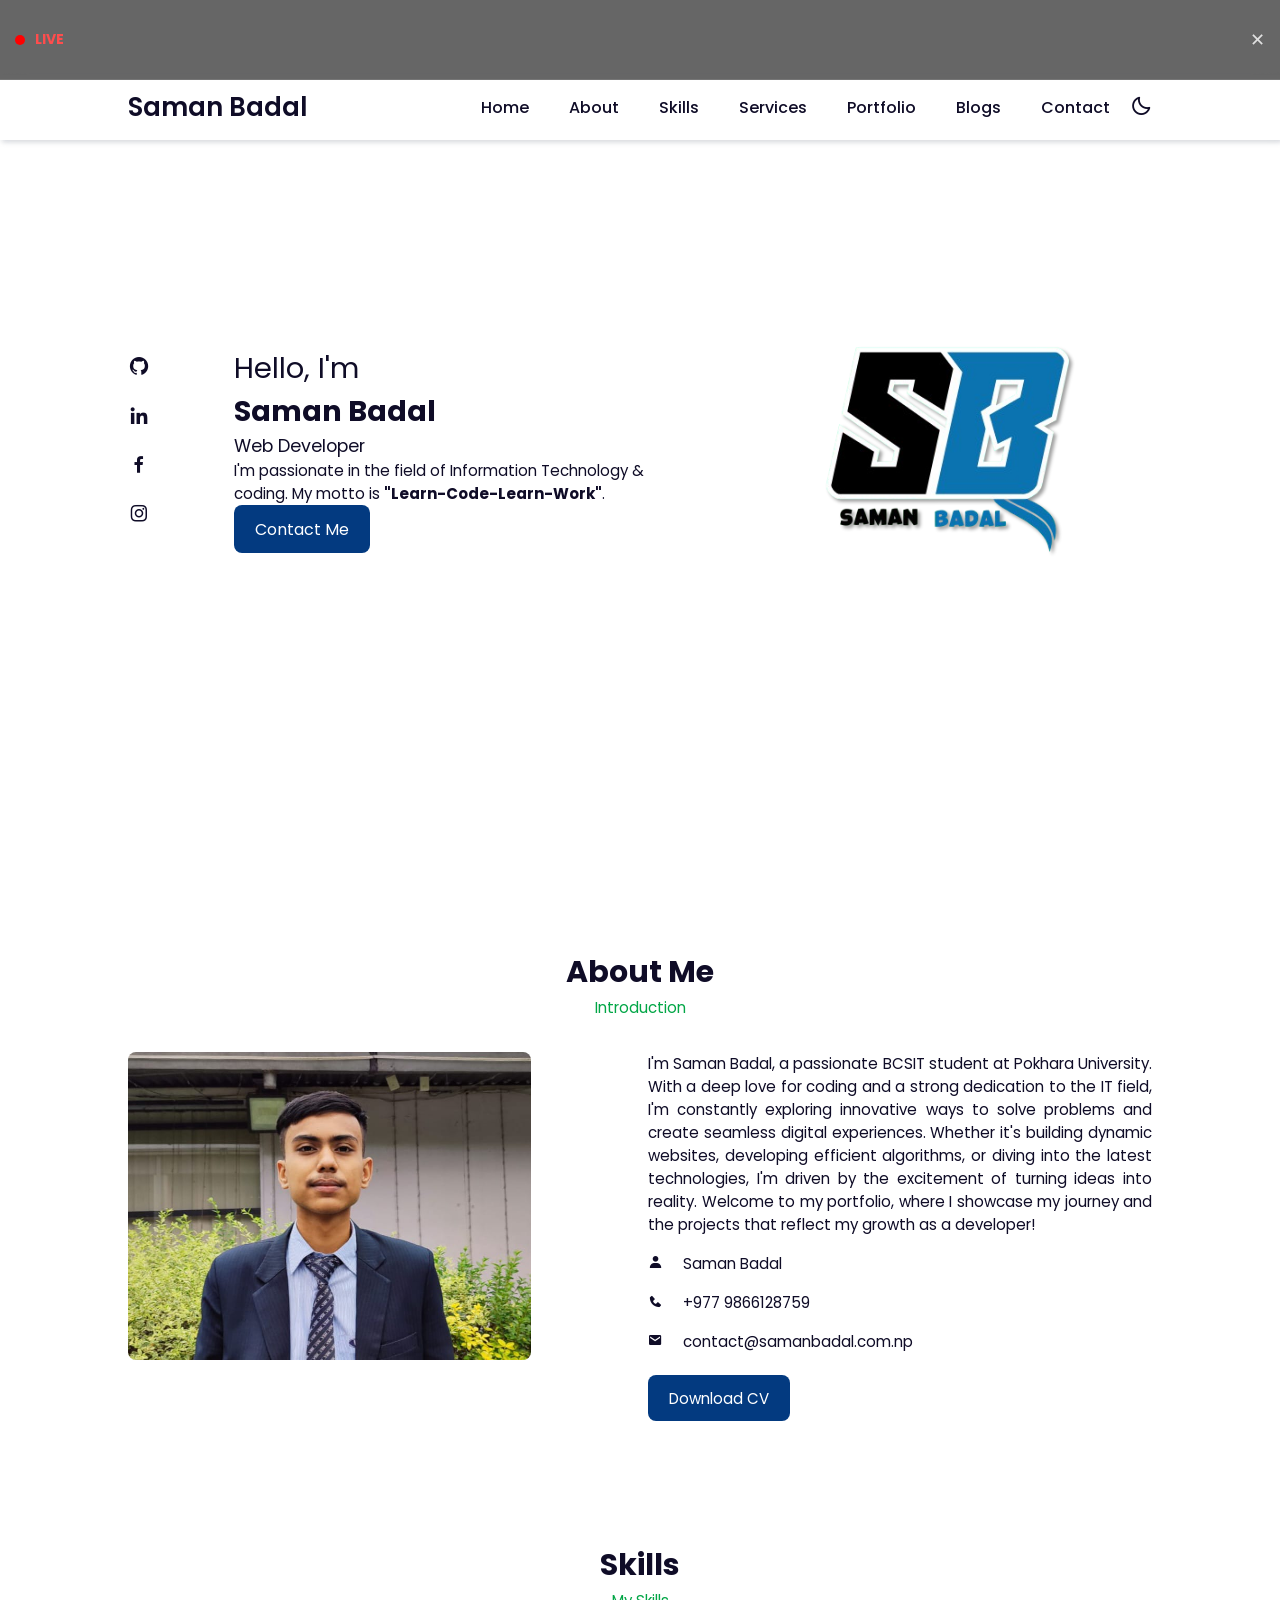
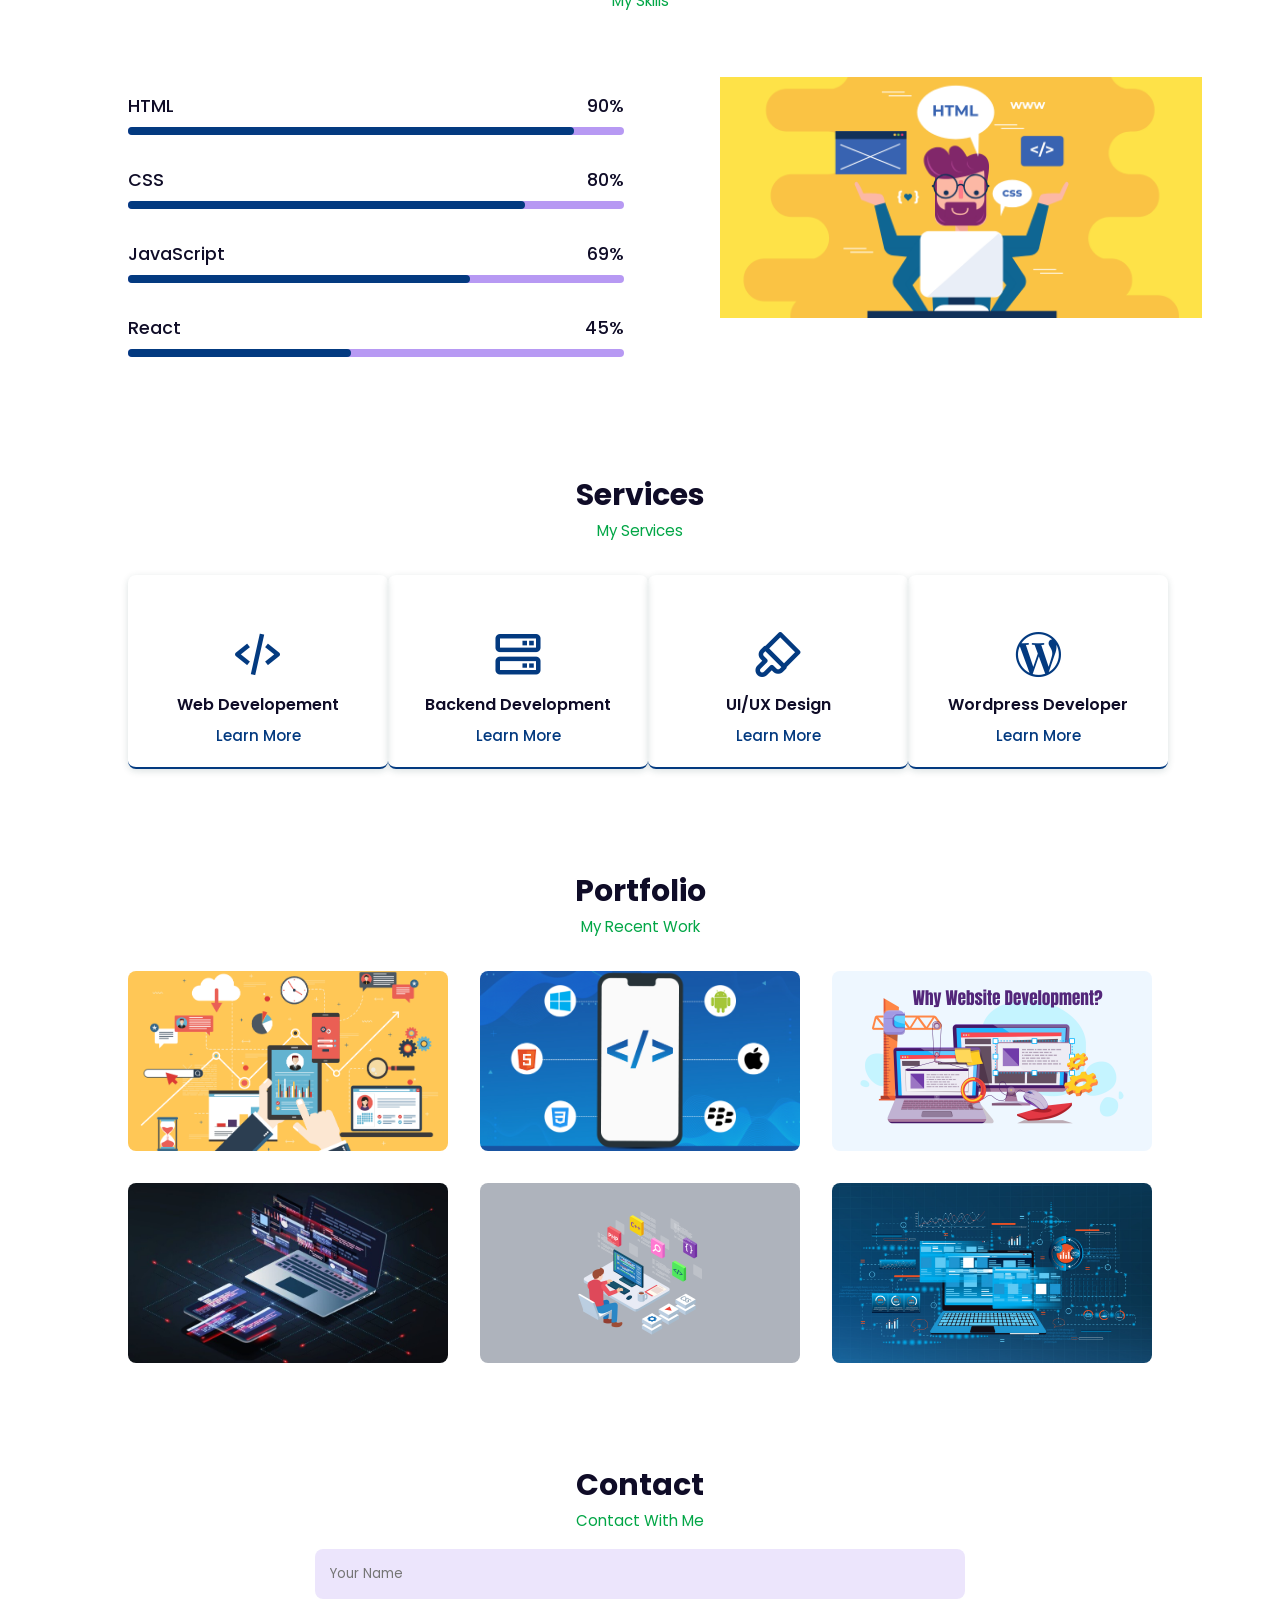
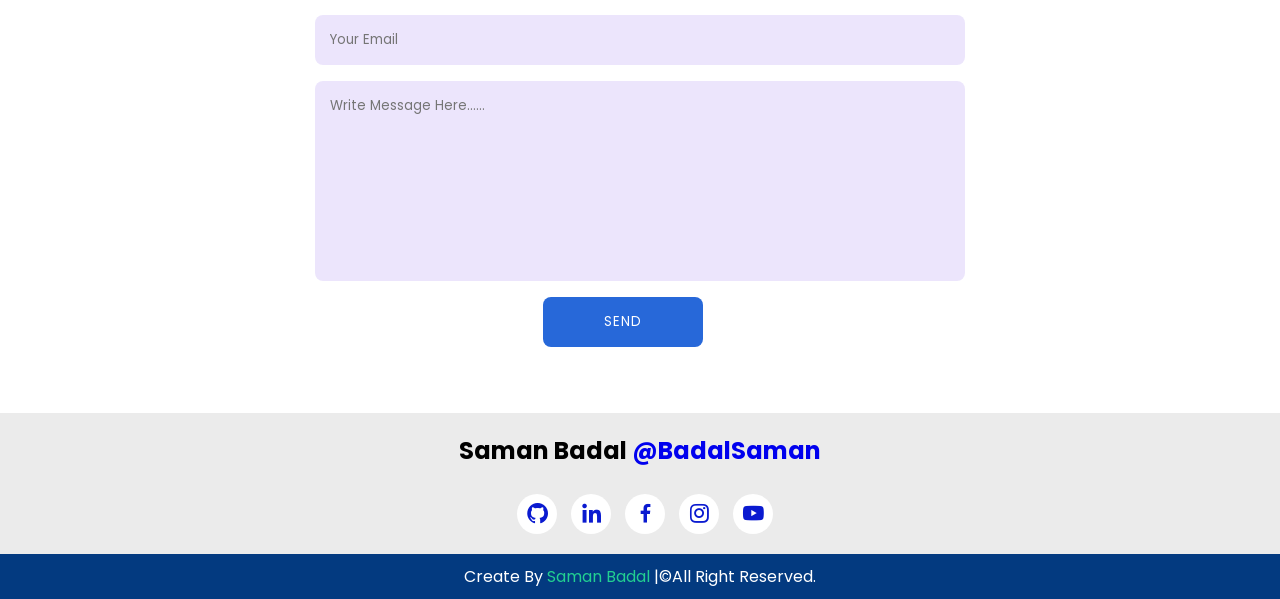
==== commit 08e22e88: "Enhance election bar with new styles and content Updated the election bar to include a new descripti" ====
--- a/index.html
+++ b/index.html
@@ -17,7 +17,139 @@
 
     </head>
     <body>
-   <!-- ===== Professional Live Election Bar ===== -->
+ <!-- ===== Professional Live Election Bar (All-in-One) ===== -->
+
+<style>
+
+/* ===== Election Bar ===== */
+
+.election-bar{
+
+position:fixed;
+top:0;
+left:0;
+width:100%;
+display:flex;
+align-items:center;
+justify-content:space-between;
+padding:6px 15px;
+
+backdrop-filter: blur(12px);
+background:rgba(20,20,20,0.65);
+
+border-bottom:1px solid rgba(255,255,255,0.1);
+
+z-index:9999;
+transition:transform 0.4s ease;
+
+}
+
+.hide-bar{
+transform:translateY(-100%);
+}
+
+/* LEFT */
+
+.election-left{
+display:flex;
+align-items:center;
+gap:10px;
+color:white;
+font-size:14px;
+white-space:nowrap;
+overflow:hidden;
+}
+
+/* LIVE DOT */
+
+.live-dot{
+width:10px;
+height:10px;
+background:red;
+border-radius:50%;
+animation:blink 1s infinite;
+}
+
+.live-text{
+font-weight:bold;
+color:#ff4d4d;
+}
+
+/* TICKER */
+
+.ticker{
+overflow:hidden;
+width:320px;
+}
+
+.ticker span{
+display:inline-block;
+padding-left:100%;
+animation:tickerMove 12s linear infinite;
+}
+
+/* IFRAME */
+
+.election-feed iframe{
+border:none;
+width:300px;
+}
+
+/* CLOSE BUTTON */
+
+.close-btn{
+
+background:none;
+border:none;
+color:white;
+font-size:18px;
+cursor:pointer;
+opacity:0.8;
+
+}
+
+.close-btn:hover{
+color:red;
+}
+
+/* Animations */
+
+@keyframes tickerMove{
+
+0%{
+transform:translateX(0);
+}
+
+100%{
+transform:translateX(-100%);
+}
+
+}
+
+@keyframes blink{
+
+0%{opacity:1;}
+50%{opacity:0.3;}
+100%{opacity:1;}
+
+}
+
+/* MOBILE */
+
+@media(max-width:768px){
+
+.election-feed iframe{
+width:200px;
+}
+
+.ticker{
+width:180px;
+}
+
+}
+
+</style>
+
 
 <div class="election-bar" id="electionBar">
 
@@ -28,7 +160,7 @@
 
       <div class="ticker">
         <span>
-        Nepal Election Live Updates • Real-time Results • Stay updated with latest counting results
+        Nepal Election Live Updates • Real-time Results • Powered by nepsebajar.com • Stay updated with latest counting results
         </span>
       </div>
 
@@ -41,6 +173,55 @@
   <button class="close-btn" id="closeElection">✕</button>
 
 </div>
+
+
+<script>
+
+/* ===== Election Bar Logic ===== */
+
+const electionBar = document.getElementById("electionBar");
+const closeBtn = document.getElementById("closeElection");
+
+/* LocalStorage */
+
+if(localStorage.getItem("electionClosed") === "true"){
+electionBar.style.display="none";
+}
+
+/* Close button */
+
+closeBtn.onclick = function(){
+
+electionBar.style.display="none";
+localStorage.setItem("electionClosed","true");
+
+};
+
+/* Auto hide when scrolling */
+
+let lastScroll = 0;
+
+window.addEventListener("scroll", function(){
+
+let currentScroll = window.pageYOffset;
+
+if(currentScroll > lastScroll){
+
+electionBar.classList.add("hide-bar");
+
+}else{
+
+electionBar.classList.remove("hide-bar");
+
+}
+
+lastScroll = currentScroll;
+
+});
+
+</script>
+
+<!-- ===== End Election Bar ===== -->
         <!--============Navigation Bar========-->
         <header>
             <meta name="description" content="Saman Badal's portfolio website showcasing skills, projects, and contact details.">
--- a/myportfolio.css
+++ b/myportfolio.css
@@ -526,3 +526,135 @@
     margin-left: 25%;
    }
 }
+/* ===== Election Professional Bar ===== */
+
+.election-bar{
+
+position:fixed;
+top:0;
+left:0;
+width:100%;
+display:flex;
+align-items:center;
+justify-content:space-between;
+padding:6px 15px;
+
+backdrop-filter: blur(12px);
+background:rgba(20,20,20,0.65);
+
+border-bottom:1px solid rgba(255,255,255,0.1);
+
+z-index:9999;
+
+transition:transform 0.4s ease;
+}
+
+.hide-bar{
+transform:translateY(-100%);
+}
+
+/* LEFT */
+
+.election-left{
+display:flex;
+align-items:center;
+gap:10px;
+color:white;
+font-size:14px;
+white-space:nowrap;
+overflow:hidden;
+}
+
+/* LIVE DOT */
+
+.live-dot{
+width:10px;
+height:10px;
+background:red;
+border-radius:50%;
+animation:blink 1s infinite;
+}
+
+.live-text{
+font-weight:bold;
+color:#ff4d4d;
+}
+
+/* TICKER */
+
+.ticker{
+overflow:hidden;
+width:320px;
+}
+
+.ticker span{
+display:inline-block;
+padding-left:100%;
+animation:tickerMove 12s linear infinite;
+}
+
+/* IFRAME */
+
+.election-feed iframe{
+border:none;
+width:300px;
+}
+
+/* CLOSE BUTTON */
+
+.close-btn{
+
+background:none;
+border:none;
+color:white;
+font-size:18px;
+cursor:pointer;
+
+opacity:0.8;
+}
+
+.close-btn:hover{
+color:red;
+}
+
+/* Animations */
+
+@keyframes tickerMove{
+
+0%{
+transform:translateX(0);
+}
+
+100%{
+transform:translateX(-100%);
+}
+
+}
+
+@keyframes blink{
+
+0%{opacity:1;}
+50%{opacity:0.3;}
+100%{opacity:1;}
+
+}
+
+/* Push website down */
+
+header{
+margin-top:75px;
+}
+
+/* MOBILE */
+
+@media(max-width:768px){
+
+.election-feed iframe{
+width:200px;
+}
+
+.ticker{
+width:200px;
+}
+
+}
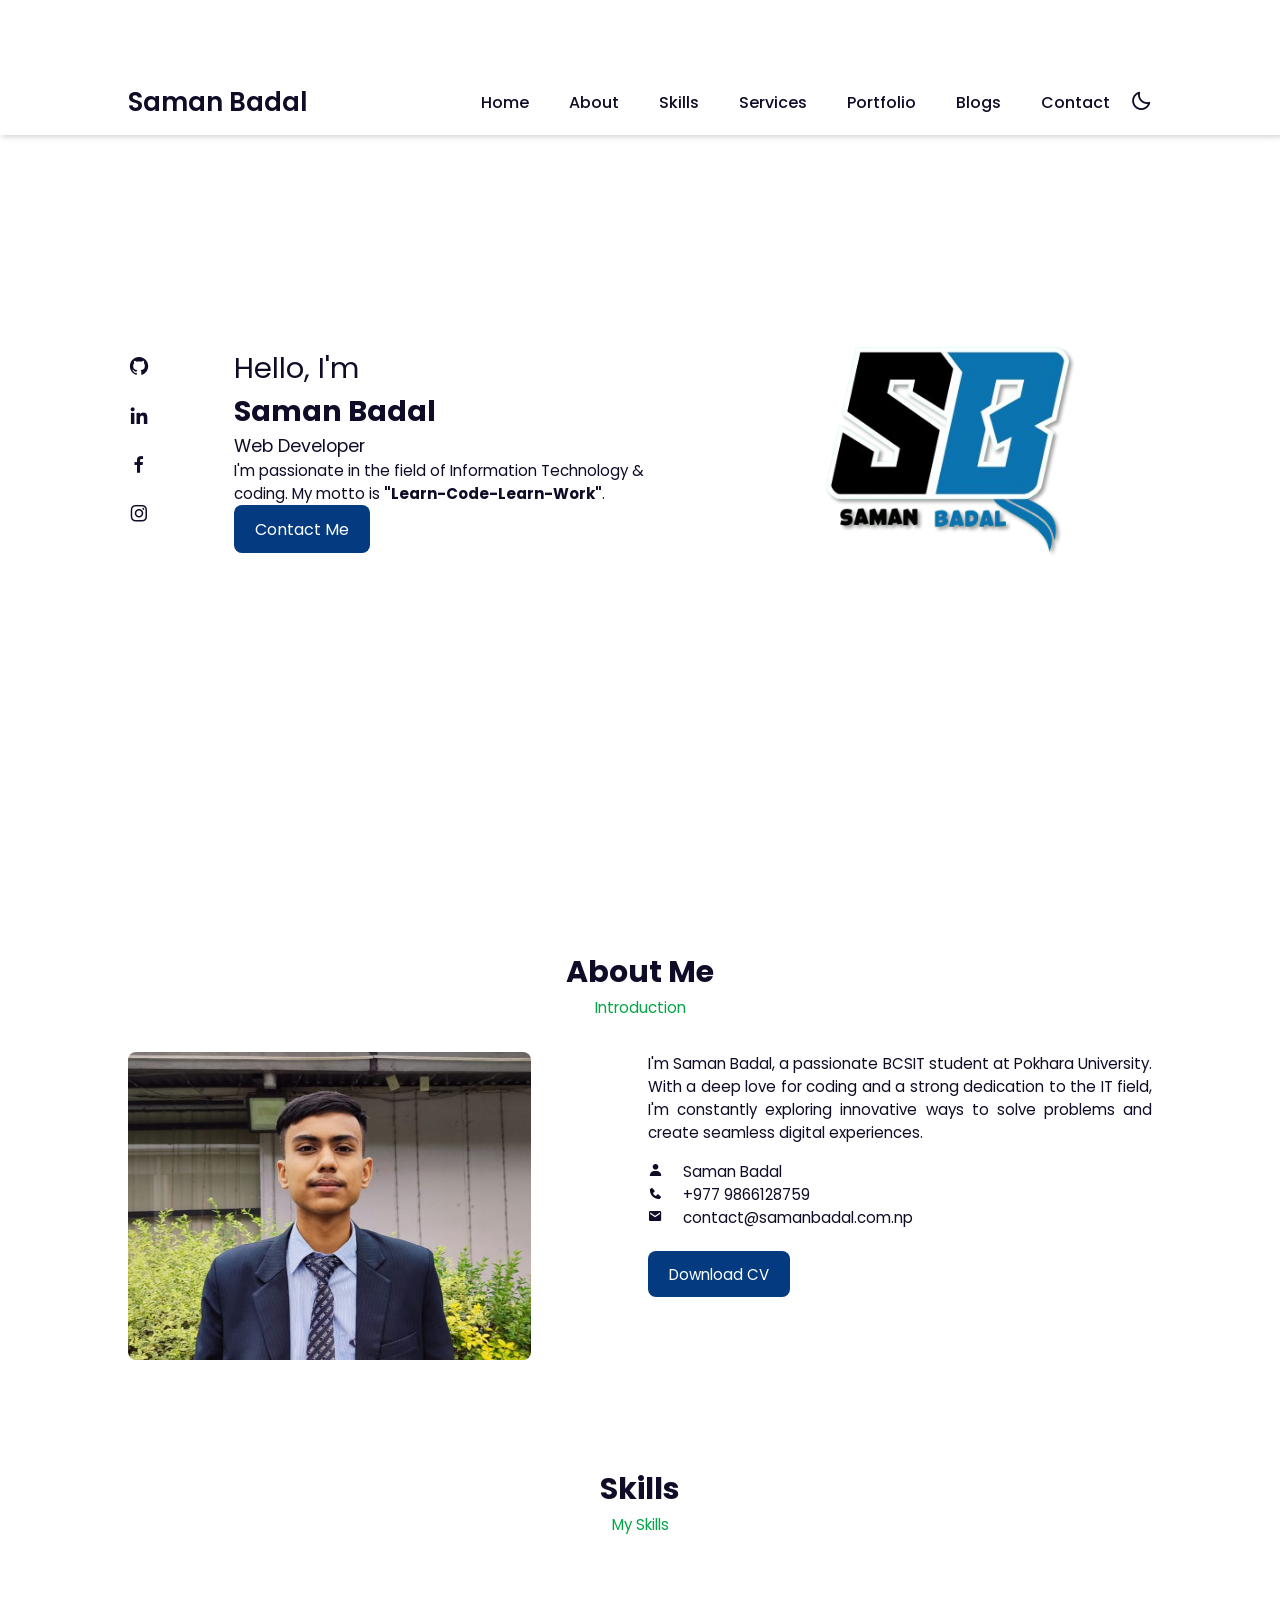
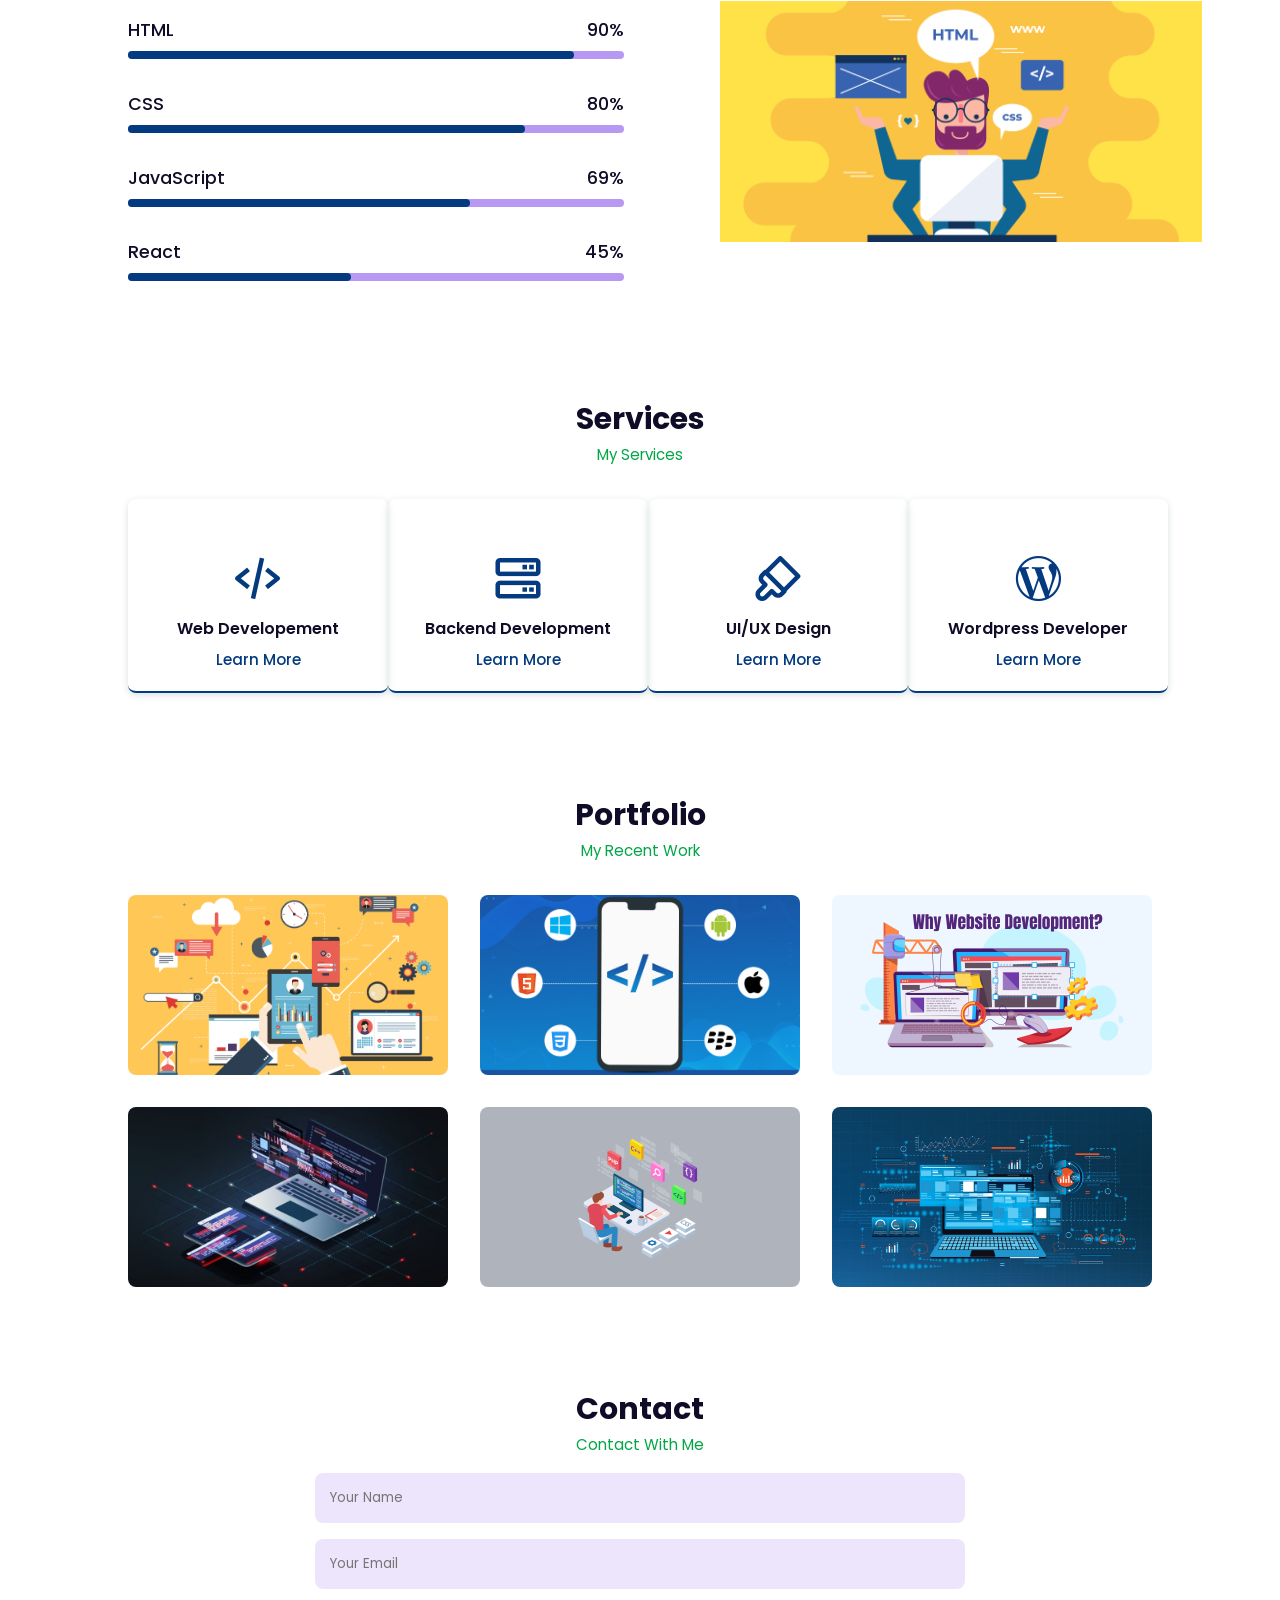
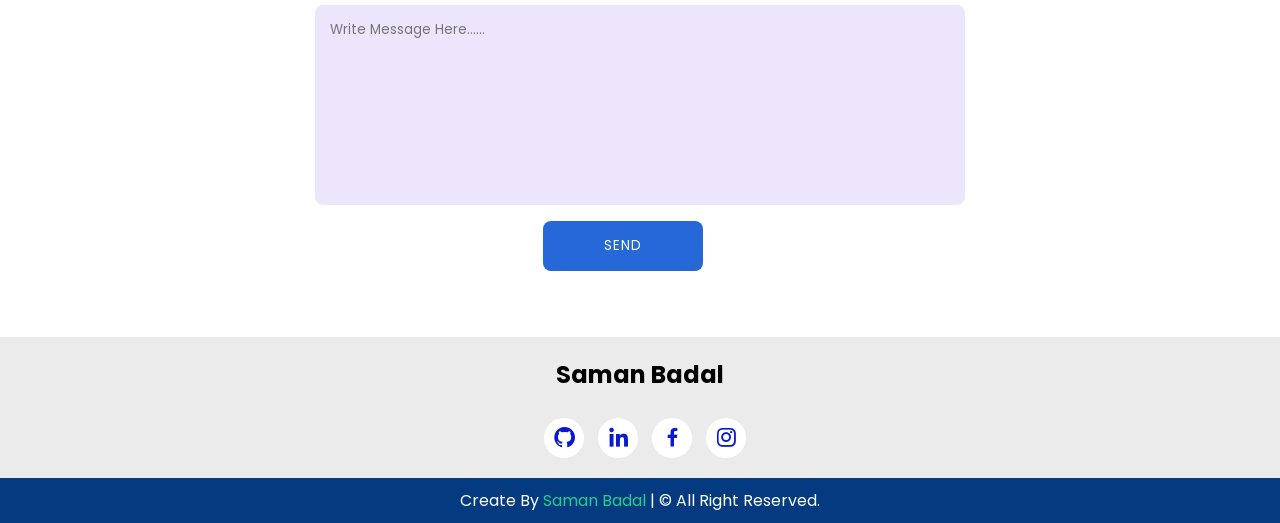
==== commit aa7c6149: "Refactor index.html structure and meta tags" ====
--- a/index.html
+++ b/index.html
@@ -1,477 +1,320 @@
 <!DOCTYPE html>
 <html lang="en">
-    <head>
-        <meta charset="utf-8">
-        <meta name="viewport" content="width=device-width, initial-scale=1">
-        <title>Saman Badal</title>
-        <!--fav icon-->
-        <link rel="shortcut icon" href="portfolio_logo.png" type="image/x-icon">
-        <!--CSS File-->
-        <link rel="stylesheet" href="myportfolio.css">
-        
-        <!--CDN link-->
-        <link rel="stylesheet" href="https://cdn.jsdelivr.net/npm/boxicons@2.1.4/css/boxicons.min.css">
-        
-
-
-
-    </head>
-    <body>
- <!-- ===== Professional Live Election Bar (All-in-One) ===== -->
+<head>
+<meta charset="utf-8">
+<meta name="viewport" content="width=device-width, initial-scale=1">
+<title>Saman Badal</title>
+
+<!--fav icon-->
+<link rel="shortcut icon" href="portfolio_logo.png" type="image/x-icon">
+
+<!--CSS File-->
+<link rel="stylesheet" href="myportfolio.css">
+
+<!--CDN link-->
+<link rel="stylesheet" href="https://cdn.jsdelivr.net/npm/boxicons@2.1.4/css/boxicons.min.css">
+
+<meta name="description" content="Saman Badal's portfolio website showcasing skills, projects, and contact details.">
+<meta name="keywords" content="Saman Badal, Saman, Website, Nepal, Portfolio, Web Developer, Projects">
+<meta name="author" content="Saman Badal">
 
 <style>
 
-/* ===== Election Bar ===== */
-
-.election-bar{
-
+/* Election Bar */
+.top-election-bar{
+width:100%;
 position:fixed;
 top:0;
 left:0;
-width:100%;
-display:flex;
-align-items:center;
-justify-content:space-between;
-padding:6px 15px;
-
-backdrop-filter: blur(12px);
-background:rgba(20,20,20,0.65);
-
-border-bottom:1px solid rgba(255,255,255,0.1);
-
 z-index:9999;
-transition:transform 0.4s ease;
-
+background:#fff;
 }
 
-.hide-bar{
-transform:translateY(-100%);
+.top-election-bar iframe{
+border:none;
+display:block;
 }
 
-/* LEFT */
-
-.election-left{
-display:flex;
-align-items:center;
-gap:10px;
-color:white;
-font-size:14px;
-white-space:nowrap;
-overflow:hidden;
+/* Push website down */
+header{
+margin-top:70px;
 }
 
-/* LIVE DOT */
-
-.live-dot{
-width:10px;
-height:10px;
-background:red;
-border-radius:50%;
-animation:blink 1s infinite;
-}
-
-.live-text{
-font-weight:bold;
-color:#ff4d4d;
-}
-
-/* TICKER */
-
-.ticker{
-overflow:hidden;
-width:320px;
-}
-
-.ticker span{
-display:inline-block;
-padding-left:100%;
-animation:tickerMove 12s linear infinite;
-}
-
-/* IFRAME */
-
-.election-feed iframe{
-border:none;
-width:300px;
-}
-
-/* CLOSE BUTTON */
-
-.close-btn{
-
-background:none;
-border:none;
-color:white;
-font-size:18px;
-cursor:pointer;
-opacity:0.8;
-
-}
-
-.close-btn:hover{
-color:red;
-}
-
-/* Animations */
-
-@keyframes tickerMove{
-
-0%{
-transform:translateX(0);
-}
-
-100%{
-transform:translateX(-100%);
-}
-
-}
-
-@keyframes blink{
-
-0%{opacity:1;}
-50%{opacity:0.3;}
-100%{opacity:1;}
-
-}
-
-/* MOBILE */
-
-@media(max-width:768px){
-
-.election-feed iframe{
-width:200px;
-}
-
-.ticker{
-width:180px;
-}
-
-}
-
 </style>
 
-
-<div class="election-bar" id="electionBar">
-
-  <div class="election-left">
-
-      <span class="live-dot"></span>
-      <span class="live-text">LIVE</span>
-
-      <div class="ticker">
-        <span>
-        Nepal Election Live Updates • Real-time Results • Powered by nepsebajar.com • Stay updated with latest counting results
-        </span>
-      </div>
-
-  </div>
-
-  <div class="election-feed">
-      <iframe src="https://election.nepsebajar.com/embed/live" height="60"></iframe>
-  </div>
-
-  <button class="close-btn" id="closeElection">✕</button>
-
-</div>
-
-
-<script>
-
-/* ===== Election Bar Logic ===== */
-
-const electionBar = document.getElementById("electionBar");
-const closeBtn = document.getElementById("closeElection");
-
-/* LocalStorage */
-
-if(localStorage.getItem("electionClosed") === "true"){
-electionBar.style.display="none";
-}
-
-/* Close button */
-
-closeBtn.onclick = function(){
-
-electionBar.style.display="none";
-localStorage.setItem("electionClosed","true");
-
-};
-
-/* Auto hide when scrolling */
-
-let lastScroll = 0;
-
-window.addEventListener("scroll", function(){
-
-let currentScroll = window.pageYOffset;
-
-if(currentScroll > lastScroll){
-
-electionBar.classList.add("hide-bar");
-
-}else{
-
-electionBar.classList.remove("hide-bar");
-
-}
-
-lastScroll = currentScroll;
-
-});
-
-</script>
-
-<!-- ===== End Election Bar ===== -->
-        <!--============Navigation Bar========-->
-        <header>
-            <meta name="description" content="Saman Badal's portfolio website showcasing skills, projects, and contact details.">
-<meta name="keywords" content="Saman Badal, Saman, Website, Nepal, Portfolio, Web Developer, Projects">
-<meta name="author" content="Saman Badal">
-            <!--Logo-->
-            <a href="https://www.samanbadal.com.np/" class="logo">Saman Badal</a>
+</head>
+
+<body>
+
+<!-- Election Live Bar -->
+<div class="top-election-bar">
+<iframe src="https://election.nepsebajar.com/embed/live" width="100%" height="70"></iframe>
+</div>
+
+
+<!--============Navigation Bar========-->
+<header>
+
+<!--Logo-->
+<a href="https://www.samanbadal.com.np/" class="logo">Saman Badal</a>
+
 <!--Button for responsive device --> 
-            <div class="bx bx-menu" id="menu-icon"></div>
-            <!--Menu items-->
-            <ul class="navbar">
-               <li><a href="#home">Home</a></li>
-               <li><a href="#about">About</a></li> 
-               <li><a href="#skill">Skills</a></li> 
-               <li><a href="#services">Services</a></li>
-               <li><a href="#portfolio">Portfolio</a></li>
-               <li><a href="#blogs">Blogs</a></li>  
-               <li><a href="#contact">Contact</a></li> 
-               <!-- darkmode -->
-                <div class="bx bx-moon" id="darkmode"></div>
-            </ul>
-
-        </header>
-
-        <!--===========Home section=========-->
-        
-        <section class="home" id="home">
-            <div class="social">
-                <a href="https://github.com/SamanBadal10"><i class="bx bxl-github"></i></a>
-                <a href="https://np.linkedin.com/in/saman-badal-299108231"><i class="bx bxl-linkedin"></i></a>
-                <a href="https://www.facebook.com/saman_badal10/"><i class="bx bxl-facebook"></i></a>
-                <a href="https://www.instagram.com/saman_badal10/"><i class="bx bxl-instagram"></i></a>
-            </div>
-
-            <!--home image-->
-            <div class="home-img">
-                <img src="portfolio_logo.png" type="">
-            </div>
-
-            <!--home content-->
-            <div class="home-text">
-                <span>Hello, I'm </span>
-                <h1>Saman Badal</h1>
-                <h2>Web Developer</h2>
-                <p>I'm passionate in the field of Information Technology & coding. My motto is <b>"Learn-Code-Learn-Work"</b>. </p>
-            <!--contact button-->
-            <a href="#contact" class="btn">Contact Me</a>
-            </div>
-
-        </section>
-
-        <!--About section-->
-        <section class="about" id="about">
-            <div class="heading">
-                <h2>About Me</h2>
-                <span>Introduction</span>
-
-            </div>
-            <!--About content-->
-            <div class="about-container">
-                <div class="about-img">
-                   <img src="aboutme.jpg" alt="My Picture">
-
-                </div>
-                <!--text-->
-                <div class="about-text">
-                   <P>I'm Saman Badal, a passionate BCSIT student at Pokhara University.
-                    With a deep love for coding and a strong dedication to the IT field, I'm constantly exploring innovative ways to solve problems and create seamless digital experiences. Whether it's building dynamic websites, developing efficient algorithms, or diving into the latest technologies, I'm driven by the excitement of turning ideas into reality. Welcome to my portfolio, where I showcase my journey and the projects that reflect my growth as a developer!</P> 
-                    <!--Some information-->
-                    <div class="information">
-                        <!--box-1-->
-                        <div class="info-box">
-                            <i class="bx bxs-user"></i>
-                            <span>Saman Badal</span>
-                        </div>
-                         <!--Some information-->
-                    <div class="information">
-                        <!--box-2-->
-                        <div class="info-box">
-                            <i class="bx bxs-phone"></i>
-                            <span>+977 9866128759</span>
-                        </div>
-                         <!--Some information-->
-                    <div class="information">
-                        <!--box-3-->
-                        <div class="info-box">
-                            <i class="bx bxs-envelope"></i>
-                            <span>contact@samanbadal.com.np</span>                          
-                        </div>
-                    </div>
-                    <!--button-->
-                    <a href="" class="btn">Download CV</a>
-                </div>
-            </div>
-         </section>
-
-         <!--===========Skills section========-->
-         <section class="skill" id="skill">
-           <div class="heading">
-            <h2>Skills</h2>
-            <span>My Skills</span>
-           </div>
-
-           <!--skill content-->
-           <div class="skills-container">
-            <div class="bars">
-                <!--box-1-->
-                <div class="bars-box">
-                <h3>HTML</h3>
-                <span>90%</span>
-                <div class="light-bar"></div>
-                <div class="percent-bar html-bar"></div>
-                </div>
-
-                 <!--box-2-->
-                 <div class="bars-box">
-                    <h3>CSS</h3>
-                    <span>80%</span>
-                    <div class="light-bar"></div>
-                    <div class="percent-bar css-bar"></div>
-                    </div>
-
-                     <!--box-3-->
-                <div class="bars-box">
-                    <h3>JavaScript</h3>
-                    <span>69%</span>
-                    <div class="light-bar"></div>
-                    <div class="percent-bar js-bar"></div>
-                    </div>
-
-                     <!--box-4-->
-                <div class="bars-box">
-                    <h3>React</h3>
-                    <span>45%</span>
-                    <div class="light-bar"></div>
-                    <div class="percent-bar react-bar"></div>
-                    </div>
-
-            </div>
-
-            <!--Image-->
-            <div class="skills-img">
-            <img src="skill.png" alt="">
-           </div>
-
-           </div>
-         </section>
-
-        <!--=========== Service Box============-->
-        <section class="service" id="services">
-            <div class="heading">
-                <h2>Services</h2>
-                <span>My Services</span>
-            </div>
-        
-            <div class="services-content">
-                <!--box1-->
-                <div class="services-box">
-                  <i class="bx bx-code-alt"></i>
-                  <h3>Web Developement</h3>
-                    <a href="">Learn More</a>
-                </div>
-                <!--box2-->
-                <div class="services-box">
-                    <i class="bx bx-server"></i>
-                    <h3>Backend Development</h3>
-                      <a href="">Learn More</a>
-                </div>
-                <!--box3-->
-                <div class="services-box">
-                    <i class="bx bx-brush"></i>
-                    <h3>UI/UX Design</h3>
-                      <a href="">Learn More</a>
-                </div>
-                <!--box4-->
-                <div class="services-box">
-                    <i class="bx bxl-wordpress"></i>
-                    <h3>Wordpress Developer</h3>
-                      <a href="">Learn More</a>
-                </div>
-            </div>
-        </section>
-
-        <!--============= Portfolio ==================-->
-        <section class="portfolio" id="portfolio">
-            <div class="heading">
-                <h2>Portfolio</h2>
-                <span>My Recent Work</span>
-            </div>
-
-            <div class="portfolio-content">
-                
-                <div class="portfolio-img">
-                    <img src="blogimg1.png" alt="">
-                </div>
-                <div class="portfolio-img">
-                    <img src="blogimg2.png" alt="">
-                </div>
-                <div class="portfolio-img">
-                    <img src="blogimg3.png" alt="">
-                </div>
-                <div class="portfolio-img">
-                    <img src="blogimg4.jpg" alt="">
-                </div>
-                <div class="portfolio-img">
-                    <img src="blogimg5.png" alt="">
-                </div>
-                <div class="portfolio-img">
-                    <img src="blogimg6.png" alt="">
-                </div>
-
-            </div>
-        </section>
-
-        <!--===========Contact Form==============-->
-        <section class="contact" id="contact">
-            <div class="heading">
-                <h2>Contact</h2>
-                <span>Contact With Me</span>
-            </div>
-               <!--formmmm-->
-               <div class="contact-form">
-              <form action="contact.php" method="POST">
-                    
-
-                    <input type="text" name="name" placeholder="Your Name"  required autocomplete="name" required pattern="[A-Za-z ]+">
-                    <input type="email" name="email" placeholder="Your Email"  required autocomplete="email">
-                    <textarea name="message" cols="30" rows="10" placeholder="Write Message Here......" required></textarea>
-                    <input type="submit" value="Send" class="contact-button">
-                </form>
-               </div>
-        </section>
-
-        <!--============= Footer section =================-->
-    <div class="footer">
-        <h2>Saman Badal <a href="https://twitter.com/BadalSaman?ref_src=twsrc%5Etfw" class="twitter-follow-button" data-show-screen-name="false" data-show-count="false">@BadalSaman</a><script async src="https://platform.twitter.com/widgets.js" charset="utf-8"></script></h2>
-        <div class="footer-social">
-        <a href="https://github.com/SamanBadal10"><i class="bx bxl-github"></i></a>
-        <a href="https://np.linkedin.com/in/saman-badal-299108231"><i class="bx bxl-linkedin"></i></a>
-        <a href="https://www.facebook.com/saman_badal10/"><i class="bx bxl-facebook"></i></a>
-        <a href="https://www.instagram.com/saman_badal10/"><i class="bx bxl-instagram"></i></a>
-        <a href="#youtube"><i class="bx bxl-youtube"></i></a> 
-    </div>
-</div>
-<!-- Copy right-->
- <div class="copyright">
-    <p> Create By <a href="">Saman Badal</a> |©All Right Reserved. </a>
- </div>
-
-        <!--js file-->
-        <script src="myportfolio.js"></script>
-    </body>
+<div class="bx bx-menu" id="menu-icon"></div>
+
+<!--Menu items-->
+<ul class="navbar">
+<li><a href="#home">Home</a></li>
+<li><a href="#about">About</a></li> 
+<li><a href="#skill">Skills</a></li> 
+<li><a href="#services">Services</a></li>
+<li><a href="#portfolio">Portfolio</a></li>
+<li><a href="#blogs">Blogs</a></li>  
+<li><a href="#contact">Contact</a></li> 
+
+<!-- darkmode -->
+<div class="bx bx-moon" id="darkmode"></div>
+</ul>
+
+</header>
+
+
+<!--===========Home section=========-->
+<section class="home" id="home">
+
+<div class="social">
+<a href="https://github.com/SamanBadal10"><i class="bx bxl-github"></i></a>
+<a href="https://np.linkedin.com/in/saman-badal-299108231"><i class="bx bxl-linkedin"></i></a>
+<a href="https://www.facebook.com/saman_badal10/"><i class="bx bxl-facebook"></i></a>
+<a href="https://www.instagram.com/saman_badal10/"><i class="bx bxl-instagram"></i></a>
+</div>
+
+<!--home image-->
+<div class="home-img">
+<img src="portfolio_logo.png">
+</div>
+
+<!--home content-->
+<div class="home-text">
+<span>Hello, I'm </span>
+<h1>Saman Badal</h1>
+<h2>Web Developer</h2>
+<p>I'm passionate in the field of Information Technology & coding. My motto is <b>"Learn-Code-Learn-Work"</b>.</p>
+
+<a href="#contact" class="btn">Contact Me</a>
+</div>
+
+</section>
+
+
+<!--About section-->
+<section class="about" id="about">
+
+<div class="heading">
+<h2>About Me</h2>
+<span>Introduction</span>
+</div>
+
+<div class="about-container">
+
+<div class="about-img">
+<img src="aboutme.jpg" alt="My Picture">
+</div>
+
+<div class="about-text">
+
+<p>
+I'm Saman Badal, a passionate BCSIT student at Pokhara University.
+With a deep love for coding and a strong dedication to the IT field, I'm constantly exploring innovative ways to solve problems and create seamless digital experiences.
+</p>
+
+<div class="information">
+
+<div class="info-box">
+<i class="bx bxs-user"></i>
+<span>Saman Badal</span>
+</div>
+
+<div class="info-box">
+<i class="bx bxs-phone"></i>
+<span>+977 9866128759</span>
+</div>
+
+<div class="info-box">
+<i class="bx bxs-envelope"></i>
+<span>contact@samanbadal.com.np</span>
+</div>
+
+</div>
+
+<a href="" class="btn">Download CV</a>
+
+</div>
+
+</div>
+
+</section>
+
+
+<!--===========Skills section========-->
+<section class="skill" id="skill">
+
+<div class="heading">
+<h2>Skills</h2>
+<span>My Skills</span>
+</div>
+
+<div class="skills-container">
+
+<div class="bars">
+
+<div class="bars-box">
+<h3>HTML</h3>
+<span>90%</span>
+<div class="light-bar"></div>
+<div class="percent-bar html-bar"></div>
+</div>
+
+<div class="bars-box">
+<h3>CSS</h3>
+<span>80%</span>
+<div class="light-bar"></div>
+<div class="percent-bar css-bar"></div>
+</div>
+
+<div class="bars-box">
+<h3>JavaScript</h3>
+<span>69%</span>
+<div class="light-bar"></div>
+<div class="percent-bar js-bar"></div>
+</div>
+
+<div class="bars-box">
+<h3>React</h3>
+<span>45%</span>
+<div class="light-bar"></div>
+<div class="percent-bar react-bar"></div>
+</div>
+
+</div>
+
+<div class="skills-img">
+<img src="skill.png">
+</div>
+
+</div>
+
+</section>
+
+
+<!--=========== Service Box============-->
+<section class="service" id="services">
+
+<div class="heading">
+<h2>Services</h2>
+<span>My Services</span>
+</div>
+
+<div class="services-content">
+
+<div class="services-box">
+<i class="bx bx-code-alt"></i>
+<h3>Web Developement</h3>
+<a href="">Learn More</a>
+</div>
+
+<div class="services-box">
+<i class="bx bx-server"></i>
+<h3>Backend Development</h3>
+<a href="">Learn More</a>
+</div>
+
+<div class="services-box">
+<i class="bx bx-brush"></i>
+<h3>UI/UX Design</h3>
+<a href="">Learn More</a>
+</div>
+
+<div class="services-box">
+<i class="bx bxl-wordpress"></i>
+<h3>Wordpress Developer</h3>
+<a href="">Learn More</a>
+</div>
+
+</div>
+
+</section>
+
+
+<!--============= Portfolio ==================-->
+<section class="portfolio" id="portfolio">
+
+<div class="heading">
+<h2>Portfolio</h2>
+<span>My Recent Work</span>
+</div>
+
+<div class="portfolio-content">
+
+<div class="portfolio-img"><img src="blogimg1.png"></div>
+<div class="portfolio-img"><img src="blogimg2.png"></div>
+<div class="portfolio-img"><img src="blogimg3.png"></div>
+<div class="portfolio-img"><img src="blogimg4.jpg"></div>
+<div class="portfolio-img"><img src="blogimg5.png"></div>
+<div class="portfolio-img"><img src="blogimg6.png"></div>
+
+</div>
+
+</section>
+
+
+<!--===========Contact Form==============-->
+<section class="contact" id="contact">
+
+<div class="heading">
+<h2>Contact</h2>
+<span>Contact With Me</span>
+</div>
+
+<div class="contact-form">
+
+<form action="contact.php" method="POST">
+
+<input type="text" name="name" placeholder="Your Name" required pattern="[A-Za-z ]+">
+<input type="email" name="email" placeholder="Your Email" required>
+
+<textarea name="message" cols="30" rows="10" placeholder="Write Message Here......" required></textarea>
+
+<input type="submit" value="Send" class="contact-button">
+
+</form>
+
+</div>
+
+</section>
+
+
+<!--============= Footer =================-->
+<div class="footer">
+
+<h2>Saman Badal</h2>
+
+<div class="footer-social">
+<a href="https://github.com/SamanBadal10"><i class="bx bxl-github"></i></a>
+<a href="https://np.linkedin.com/in/saman-badal-299108231"><i class="bx bxl-linkedin"></i></a>
+<a href="https://www.facebook.com/saman_badal10/"><i class="bx bxl-facebook"></i></a>
+<a href="https://www.instagram.com/saman_badal10/"><i class="bx bxl-instagram"></i></a>
+</div>
+
+</div>
+
+
+<div class="copyright">
+<p>Create By <a href="">Saman Badal</a> | © All Right Reserved.</p>
+</div>
+
+
+<!--js file-->
+<script src="myportfolio.js"></script>
+
+</body>
 </html>
--- a/myportfolio.css
+++ b/myportfolio.css
@@ -526,135 +526,3 @@
     margin-left: 25%;
    }
 }
-/* ===== Election Professional Bar ===== */
-
-.election-bar{
-
-position:fixed;
-top:0;
-left:0;
-width:100%;
-display:flex;
-align-items:center;
-justify-content:space-between;
-padding:6px 15px;
-
-backdrop-filter: blur(12px);
-background:rgba(20,20,20,0.65);
-
-border-bottom:1px solid rgba(255,255,255,0.1);
-
-z-index:9999;
-
-transition:transform 0.4s ease;
-}
-
-.hide-bar{
-transform:translateY(-100%);
-}
-
-/* LEFT */
-
-.election-left{
-display:flex;
-align-items:center;
-gap:10px;
-color:white;
-font-size:14px;
-white-space:nowrap;
-overflow:hidden;
-}
-
-/* LIVE DOT */
-
-.live-dot{
-width:10px;
-height:10px;
-background:red;
-border-radius:50%;
-animation:blink 1s infinite;
-}
-
-.live-text{
-font-weight:bold;
-color:#ff4d4d;
-}
-
-/* TICKER */
-
-.ticker{
-overflow:hidden;
-width:320px;
-}
-
-.ticker span{
-display:inline-block;
-padding-left:100%;
-animation:tickerMove 12s linear infinite;
-}
-
-/* IFRAME */
-
-.election-feed iframe{
-border:none;
-width:300px;
-}
-
-/* CLOSE BUTTON */
-
-.close-btn{
-
-background:none;
-border:none;
-color:white;
-font-size:18px;
-cursor:pointer;
-
-opacity:0.8;
-}
-
-.close-btn:hover{
-color:red;
-}
-
-/* Animations */
-
-@keyframes tickerMove{
-
-0%{
-transform:translateX(0);
-}
-
-100%{
-transform:translateX(-100%);
-}
-
-}
-
-@keyframes blink{
-
-0%{opacity:1;}
-50%{opacity:0.3;}
-100%{opacity:1;}
-
-}
-
-/* Push website down */
-
-header{
-margin-top:75px;
-}
-
-/* MOBILE */
-
-@media(max-width:768px){
-
-.election-feed iframe{
-width:200px;
-}
-
-.ticker{
-width:200px;
-}
-
-}
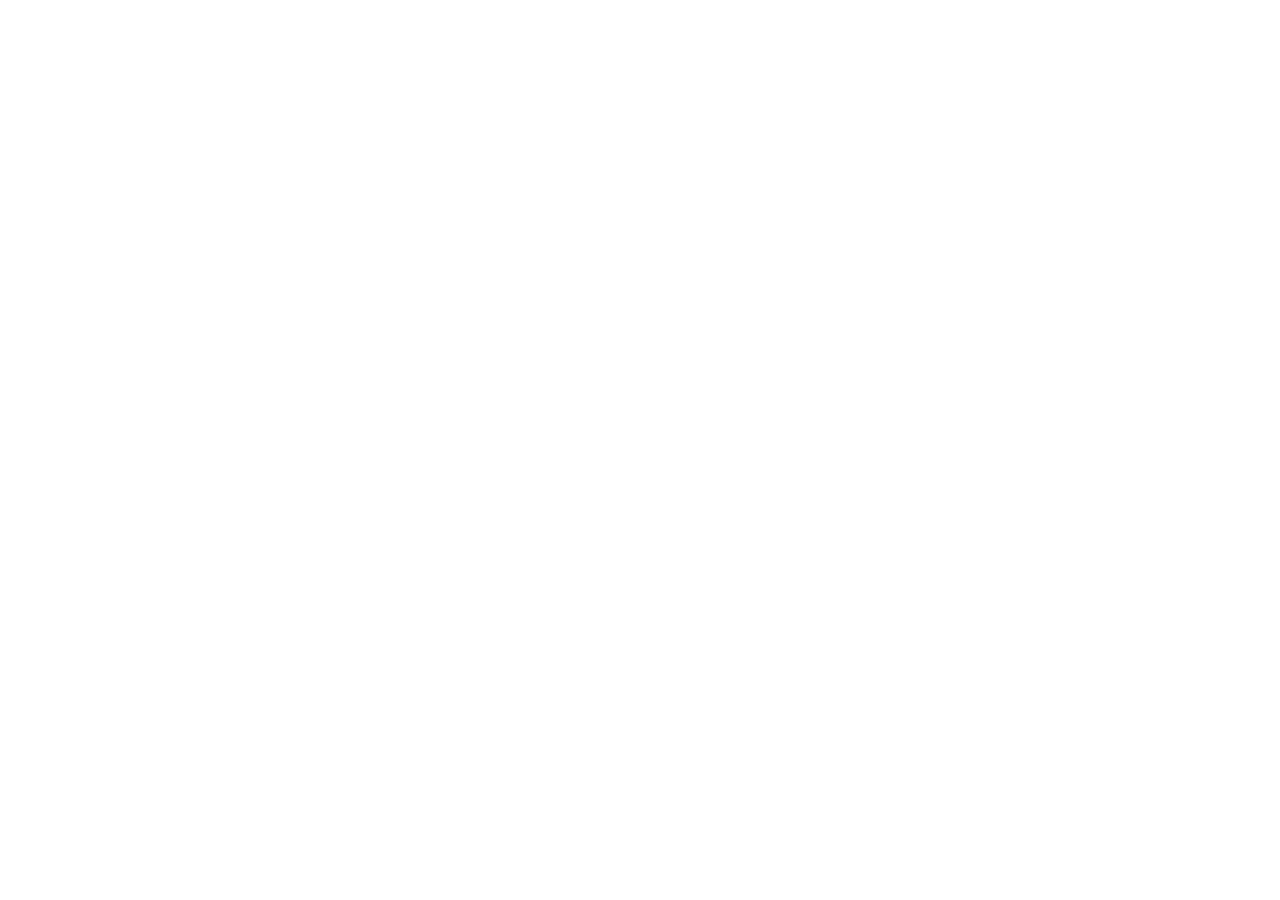
==== commit e428ced1: "Update index.html" ====
--- a/index.html
+++ b/index.html
@@ -20,36 +20,7 @@
 
 <style>
 
-/* Election Bar */
-.top-election-bar{
-width:100%;
-position:fixed;
-top:0;
-left:0;
-z-index:9999;
-background:#fff;
-}
-
-.top-election-bar iframe{
-border:none;
-display:block;
-}
-
-/* Push website down */
-header{
-margin-top:70px;
-}
-
-</style>
-
-</head>
-
-<body>
-
-<!-- Election Live Bar -->
-<div class="top-election-bar">
-<iframe src="https://election.nepsebajar.com/embed/live" width="100%" height="70"></iframe>
-</div>
+
 
 
 <!--============Navigation Bar========-->
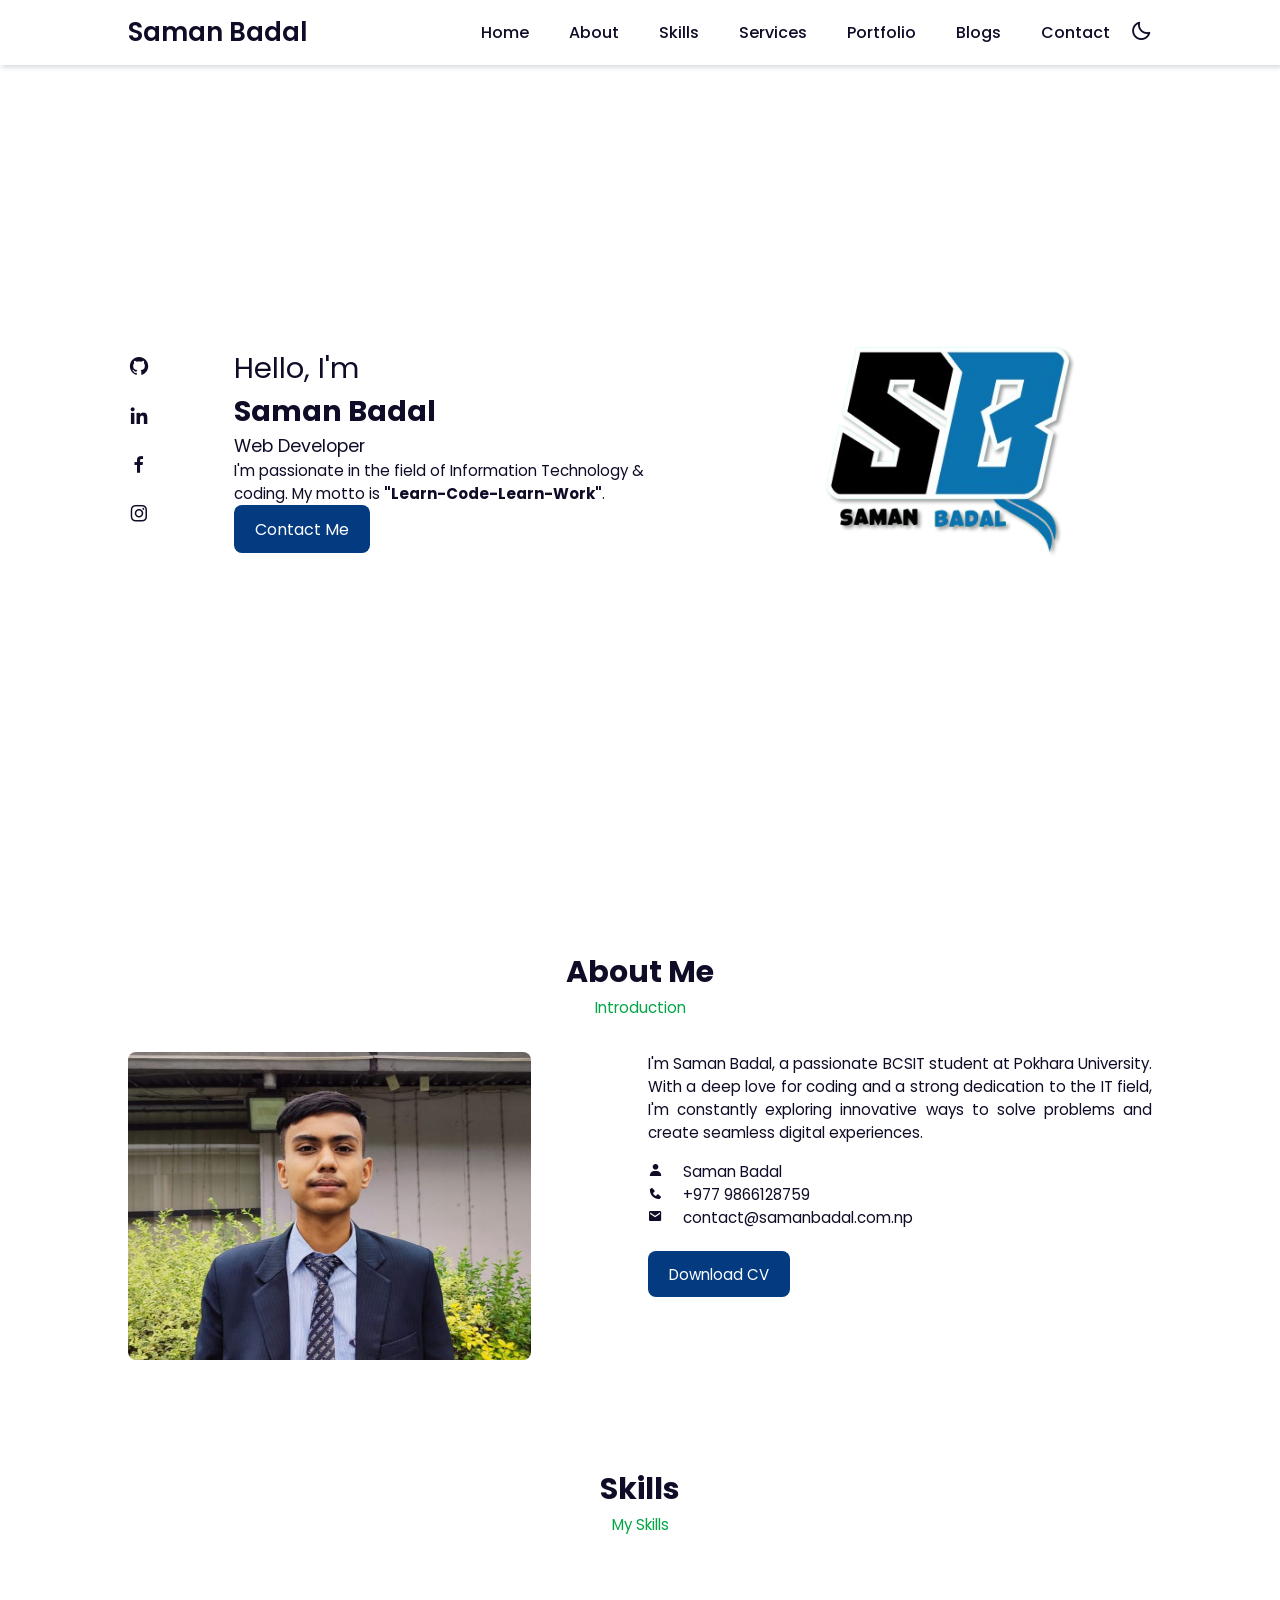
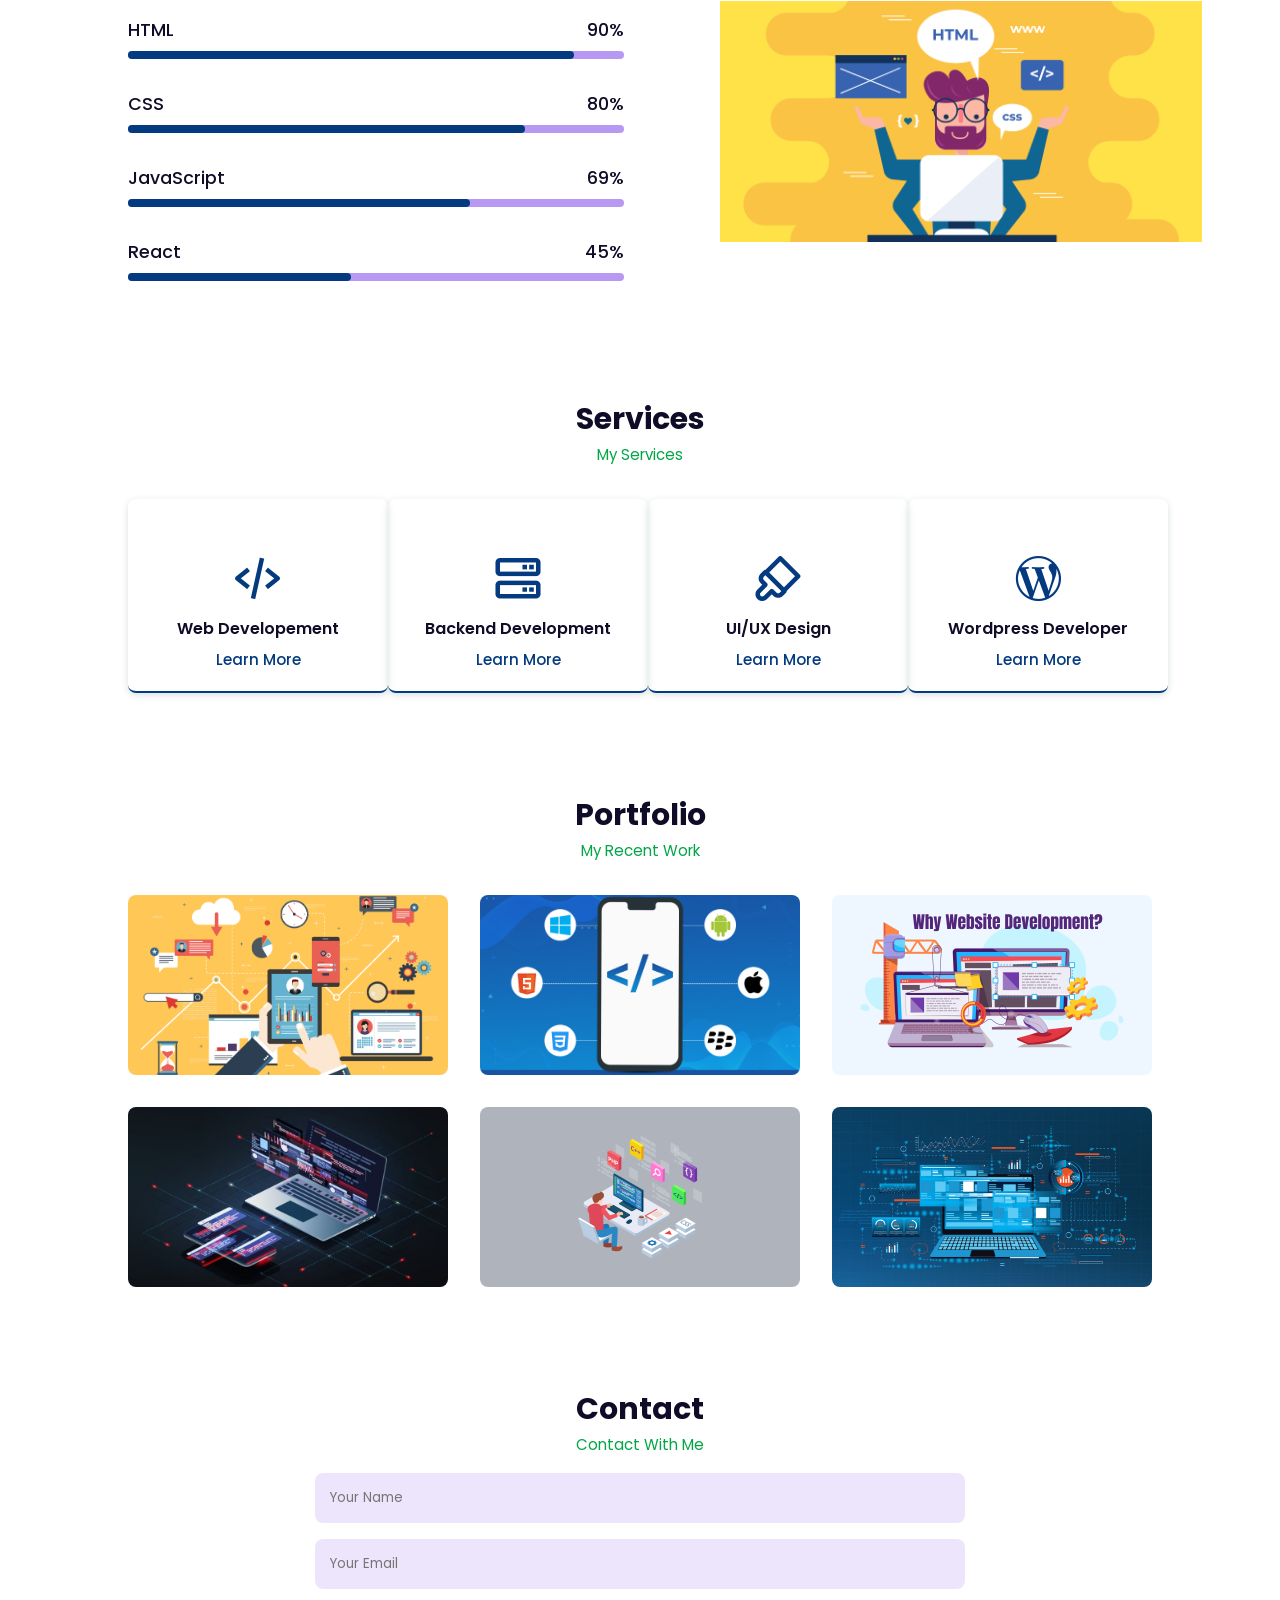
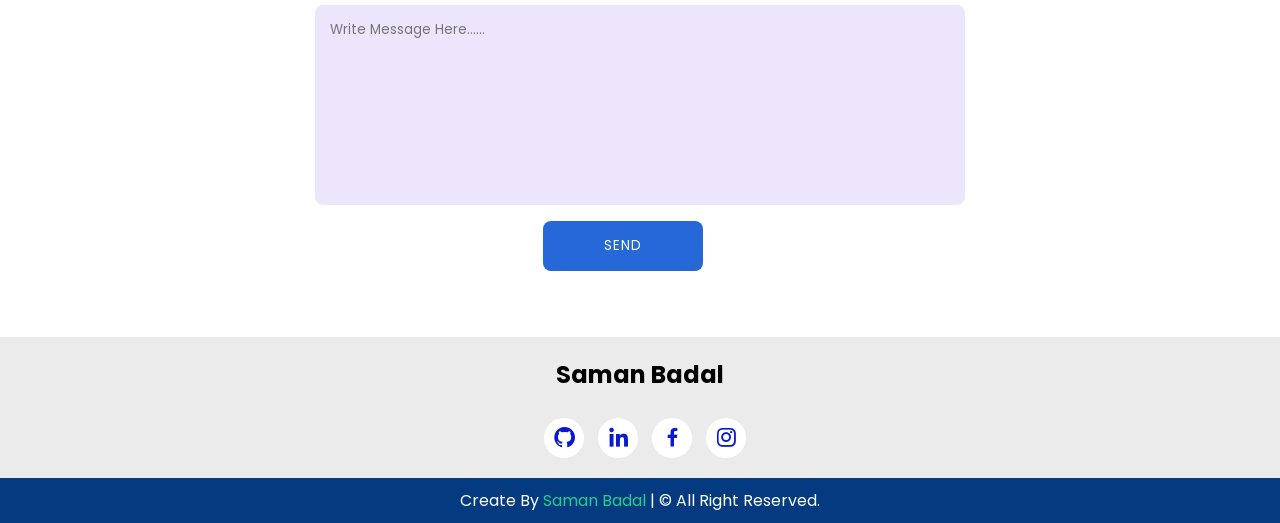
==== commit 80e97737: "Update index.html" ====
--- a/index.html
+++ b/index.html
@@ -17,10 +17,6 @@
 <meta name="description" content="Saman Badal's portfolio website showcasing skills, projects, and contact details.">
 <meta name="keywords" content="Saman Badal, Saman, Website, Nepal, Portfolio, Web Developer, Projects">
 <meta name="author" content="Saman Badal">
-
-<style>
-
-
 
 
 <!--============Navigation Bar========-->
